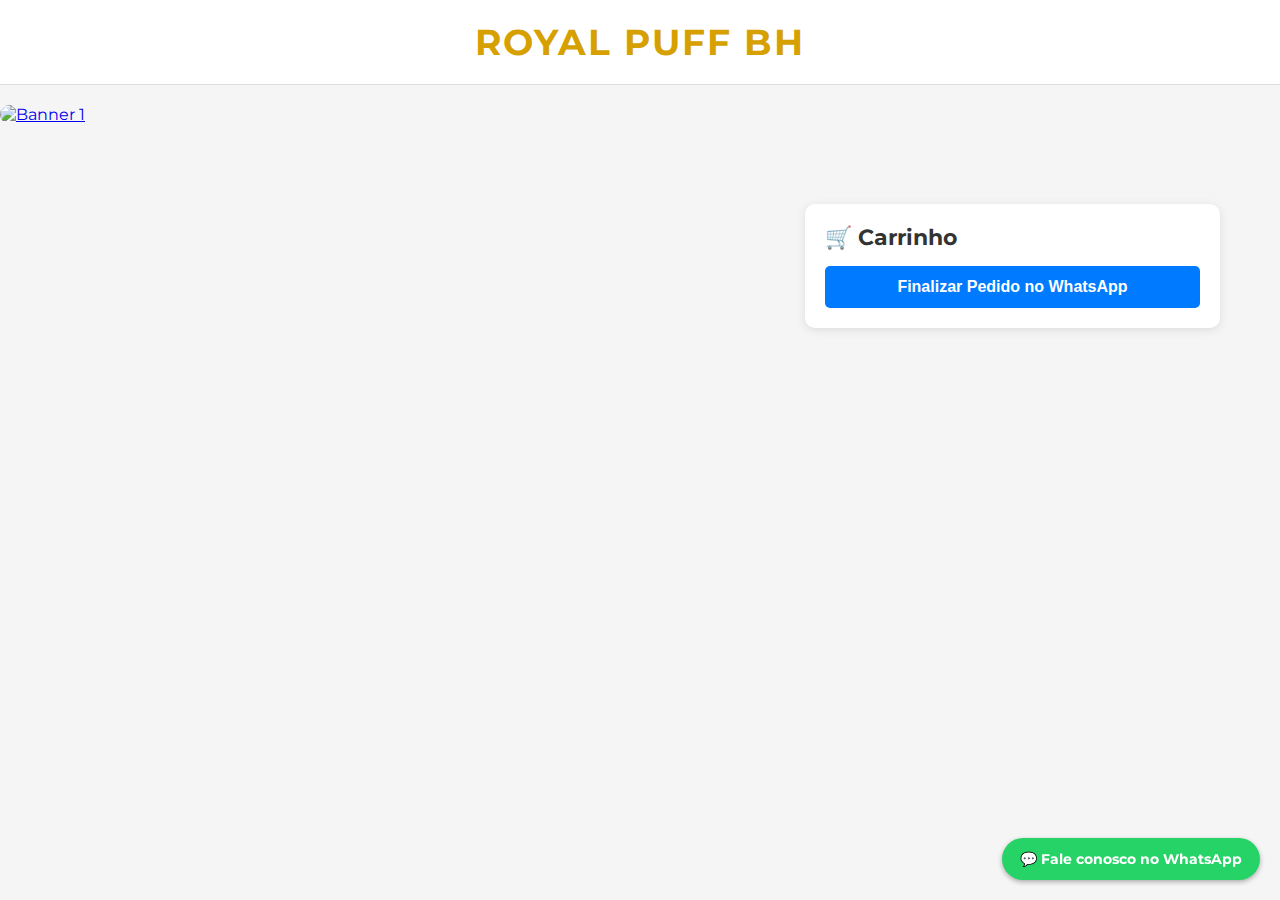
==== index.html @ 5696622b "Update index.html" ====
<!DOCTYPE html>
<html lang="pt-BR">
<head>
  <meta charset="UTF-8" />
  <meta name="viewport" content="width=device-width, initial-scale=1.0" />
  <title>Minha Loja Express</title>
  <link href="https://fonts.googleapis.com/css2?family=Montserrat:wght@400;600;700&display=swap" rel="stylesheet">
  <style>
    * { box-sizing: border-box; margin: 0; padding: 0; }
    body {
      font-family: 'Montserrat', sans-serif;
      background: #f5f5f5;
      width: 100%;
      overflow-x: hidden;
    }
    header {
      background: #fff;
      padding: 20px;
      border-bottom: 1px solid #ddd;
      text-align: center;
    }
    header h1 {
      font-size: 36px;
      font-weight: 700;
      color: #d6a100;
      text-transform: uppercase;
      letter-spacing: 2px;
    }
    .main-content {
      padding: 20px;
      max-width: 1200px;
      margin: auto;
    }
    .produtos {
      display: flex;
      flex-wrap: wrap;
      gap: 20px;
      justify-content: center;
    }
    .produto {
      background: #fff;
      border-radius: 8px;
      padding: 15px;
      width: 240px;
      box-shadow: 0 2px 5px rgba(0,0,0,0.1);
      text-align: center;
    }
    .produto img {
      width: 100%;
      border-radius: 5px;
    }
    .produto h3 {
      margin: 10px 0 5px;
      font-weight: 600;
    }
    .preco-antigo {
      text-decoration: line-through;
      color: #888;
      font-size: 14px;
    }
    .preco-novo {
      font-size: 18px;
      font-weight: bold;
      color: #d60000;
      margin: 5px 0;
    }
    select {
      width: 100%;
      padding: 8px;
      margin: 10px 0;
      border-radius: 5px;
      border: 1px solid #ccc;
    }
    button.adicionar {
      background: #25D366;
      color: white;
      padding: 10px;
      width: 100%;
      border: none;
      border-radius: 5px;
      font-weight: bold;
      cursor: pointer;
    }
    .feedback {
      background: #25D366;
      color: white;
      padding: 10px;
      text-align: center;
      border-radius: 5px;
      font-weight: 600;
      margin: 10px auto;
      display: none;
      max-width: 400px;
    }
    .carrinho-container {
      max-width: 600px;
      margin: 40px auto;
      background: white;
      border-radius: 10px;
      box-shadow: 0 2px 10px rgba(0,0,0,0.1);
      padding: 20px;
      position: sticky;
      top: 20px;
    }
    .carrinho-container h2 {
      margin-bottom: 15px;
      font-size: 22px;
      color: #333;
    }
    .carrinho-itens p {
      margin-bottom: 10px;
    }
    .btn-remover {
      background: #ff4d4d;
      border: none;
      color: white;
      padding: 4px 8px;
      border-radius: 4px;
      font-size: 12px;
      margin-left: 10px;
      cursor: pointer;
    }
    .btn-finalizar {
      background: #007bff;
      color: white;
      padding: 12px;
      width: 100%;
      border: none;
      border-radius: 5px;
      font-weight: bold;
      font-size: 16px;
      cursor: pointer;
    }
    .zap-flutuante {
      position: fixed;
      bottom: 20px;
      right: 20px;
      background: #25D366;
      color: white;
      padding: 12px 18px;
      border-radius: 30px;
      text-decoration: none;
      font-weight: bold;
      font-size: 14px;
      box-shadow: 0 2px 5px rgba(0,0,0,0.3);
      z-index: 999;
    }
    .banner-container {
      max-width: 100%;
      margin: 20px auto;
      position: relative;
    }
    .banner-container a {
      display: block;
    }
    .banner-container img {
      width: 100%;
      height: auto;
      border-radius: 10px;
      display: none;
    }
    .banner-container img.active {
      display: block;
    }
  </style>
</head>
<body>
  <header>
    <h1>ROYAL PUFF BH</h1>
  </header>

  <div class="banner-container">
    <a id="bannerLink" href="produtos/ignite-v250.html">
      <img id="banner1" class="active" src="banner1.jpg" alt="Banner 1">
      <img id="banner2" src="banner2.jpg" alt="Banner 2">
    </a>
  </div>

  <div class="main-content" style="display: flex; flex-wrap: wrap; gap: 40px; align-items: flex-start;">
    <div class="feedback" id="feedback-msg">Produto adicionado ao carrinho!</div>
    <section class="produtos" id="lista-produtos" style="flex: 1 1 60%;"></section>
    <div class="carrinho-container" style="flex: 1 1 35%;">
      <h2>🛒 Carrinho</h2>
      <div class="carrinho-itens" id="carrinho-itens"></div>
      <button class="btn-finalizar" onclick="finalizarPedido()">Finalizar Pedido no WhatsApp</button>
    </div>
  </div>

  <a class="zap-flutuante" href="https://wa.me/5531999456030?text=Quero%20fazer%20um%20pedido" target="_blank">
    💬 Fale conosco no WhatsApp
  </a>

  <script>
    const banner1 = document.getElementById('banner1');
    const banner2 = document.getElementById('banner2');
    const bannerLink = document.getElementById('bannerLink');
    let current = 1;
    setInterval(() => {
      if (current === 1) {
        banner1.classList.remove('active');
        banner2.classList.add('active');
        bannerLink.href = "produtos/lost-mary-mixer-30k.html";
        current = 2;
      } else {
        banner2.classList.remove('active');
        banner1.classList.add('active');
        bannerLink.href = "produtos/ignite-v250.html";
        current = 1;
      }
    }, 4000);

    const produtos = [
      { nome: 'IGNITE V50', imagem: 'ignite-v50.jpg', preco: 100.00, sabores: ['Blue Ice', 'Tropical Punch', 'Cotton Candy'] },
      { nome: 'IGNITE V120', imagem: 'ignite-v120.jpg', preco: 134.40, sabores: ['Mint', 'Strawberry Banana', 'Pineapple Ice'] },
      { nome: 'IGNITE V150', imagem: 'ignite-v150.jpg', preco: 144.00, sabores: ['Blueberry Ice', 'Mango Peach', 'Cool Mint'] },
      { nome: 'IGNITE V250', imagem: 'ignite-v250.jpg', preco: 178.64, sabores: ['Strawberry Banana', 'Menthol', 'Strawberry Ice'] },
      { nome: 'SEX ADDICT - by Dan Bilzerian', imagem: 'sex-addict-s280.jpg', preco: 204.00, sabores: ['Grape Kiwi Ice', 'Strawberry Kiwi Ice', 'Watermelon Ice'] },
      { nome: 'Vape Soul ULTRA', imagem: 'vape-soul-ultra.jpg', preco: 112.00, sabores: ['Tropical Ice', 'Energy Drink', 'Blue Mint'] },
      { nome: 'Elfbar 30K', imagem: 'elfbar-30k.jpg', preco: 153.30, sabores: ['Peach Ice', 'Grape Mint', 'Lemon Passionfruit'] },
      { nome: 'Elfbar Nic King', imagem: 'elfbar-nic-king.jpg', preco: 168.00, sabores: ['Green Apple', 'Strawberry Banana Ice', 'Mint Cream'] },
      { nome: 'Lost Mary Mixer', imagem: 'lost-mary-mixer-30k.jpg', preco: 189.93, sabores: ['Mix Mint', 'Blue Razz Ice', 'Mango Strawberry Ice'] },
      { nome: 'UWELL', imagem: 'uwell.jpg', preco: 189.80, sabores: ['Watermelon Ice', 'Banana Grape', 'Cherry Lemon'] }
    ];

    const carrinho = [];
    const lista = document.getElementById('lista-produtos');
    const carrinhoItens = document.getElementById('carrinho-itens');
    const feedbackMsg = document.getElementById('feedback-msg');

    produtos.forEach((produto, index) => {
      const precoOriginal = (produto.preco * 1.15).toFixed(2);
      const div = document.createElement('div');
      div.className = 'produto';
      div.innerHTML = `
        <img src="${produto.imagem}" alt="${produto.nome}">
        <h3>${produto.nome}</h3>
        <p class="preco-antigo">De R$ ${precoOriginal}</p>
        <p class="preco-novo">Por R$ ${produto.preco.toFixed(2)}</p>
        <select id="sabor-${index}">
          ${produto.sabores.map(sabor => `<option value="${sabor}">${sabor}</option>`).join('')}
        </select>
        <button class="adicionar" onclick="adicionarCarrinho(${index})">Adicionar ao carrinho</button>
      `;
      lista.appendChild(div);
    });

    function adicionarCarrinho(index) {
      const saborSelecionado = document.getElementById(`sabor-${index}`).value;
      const produto = produtos[index];
      carrinho.push({ nome: produto.nome, sabor: saborSelecionado, preco: produto.preco });
      atualizarCarrinho();
      mostrarFeedback();
    }

    function removerItem(posicao) {
      carrinho.splice(posicao, 1);
      atualizarCarrinho();
    }

    function atualizarCarrinho() {
  const total = carrinho.reduce((acc, item) => acc + item.preco, 0);
  carrinhoItens.innerHTML = carrinho.map((item, i) => `
    <p>✅ ${item.nome} - ${item.sabor} - R$ ${item.preco.toFixed(2)} <button class="btn-remover" onclick="removerItem(${i})">remover</button></p>
  `).join('');
  carrinhoItens.innerHTML += `<hr><p><strong>Total: R$ ${total.toFixed(2)}</strong></p>`;
} - ${item.sabor} - R$ ${item.preco.toFixed(2)} <button class="btn-remover" onclick="removerItem(${i})">remover</button></p>
      `).join('');
    }

    function mostrarFeedback() {
      feedbackMsg.style.display = 'block';
      setTimeout(() => {
        feedbackMsg.style.display = 'none';
      }, 1800);
    }

    function finalizarPedido() {
      if (carrinho.length === 0) {
        alert('Seu carrinho está vazio!');
        return;
      }
      let mensagem = 'Olá! Quero fazer um pedido:%0A';
      carrinho.forEach(item => {
        mensagem += `- ${item.nome} (${item.sabor}) - R$ ${item.preco.toFixed(2)}%0A`;
      });
      const total = carrinho.reduce((acc, item) => acc + item.preco, 0);
      mensagem += `%0ATotal: R$ ${total.toFixed(2)}`;
      const url = `https://wa.me/5531999456030?text=${mensagem}`;
      window.open(url, '_blank');
    }
  </script>
</body>
</html>
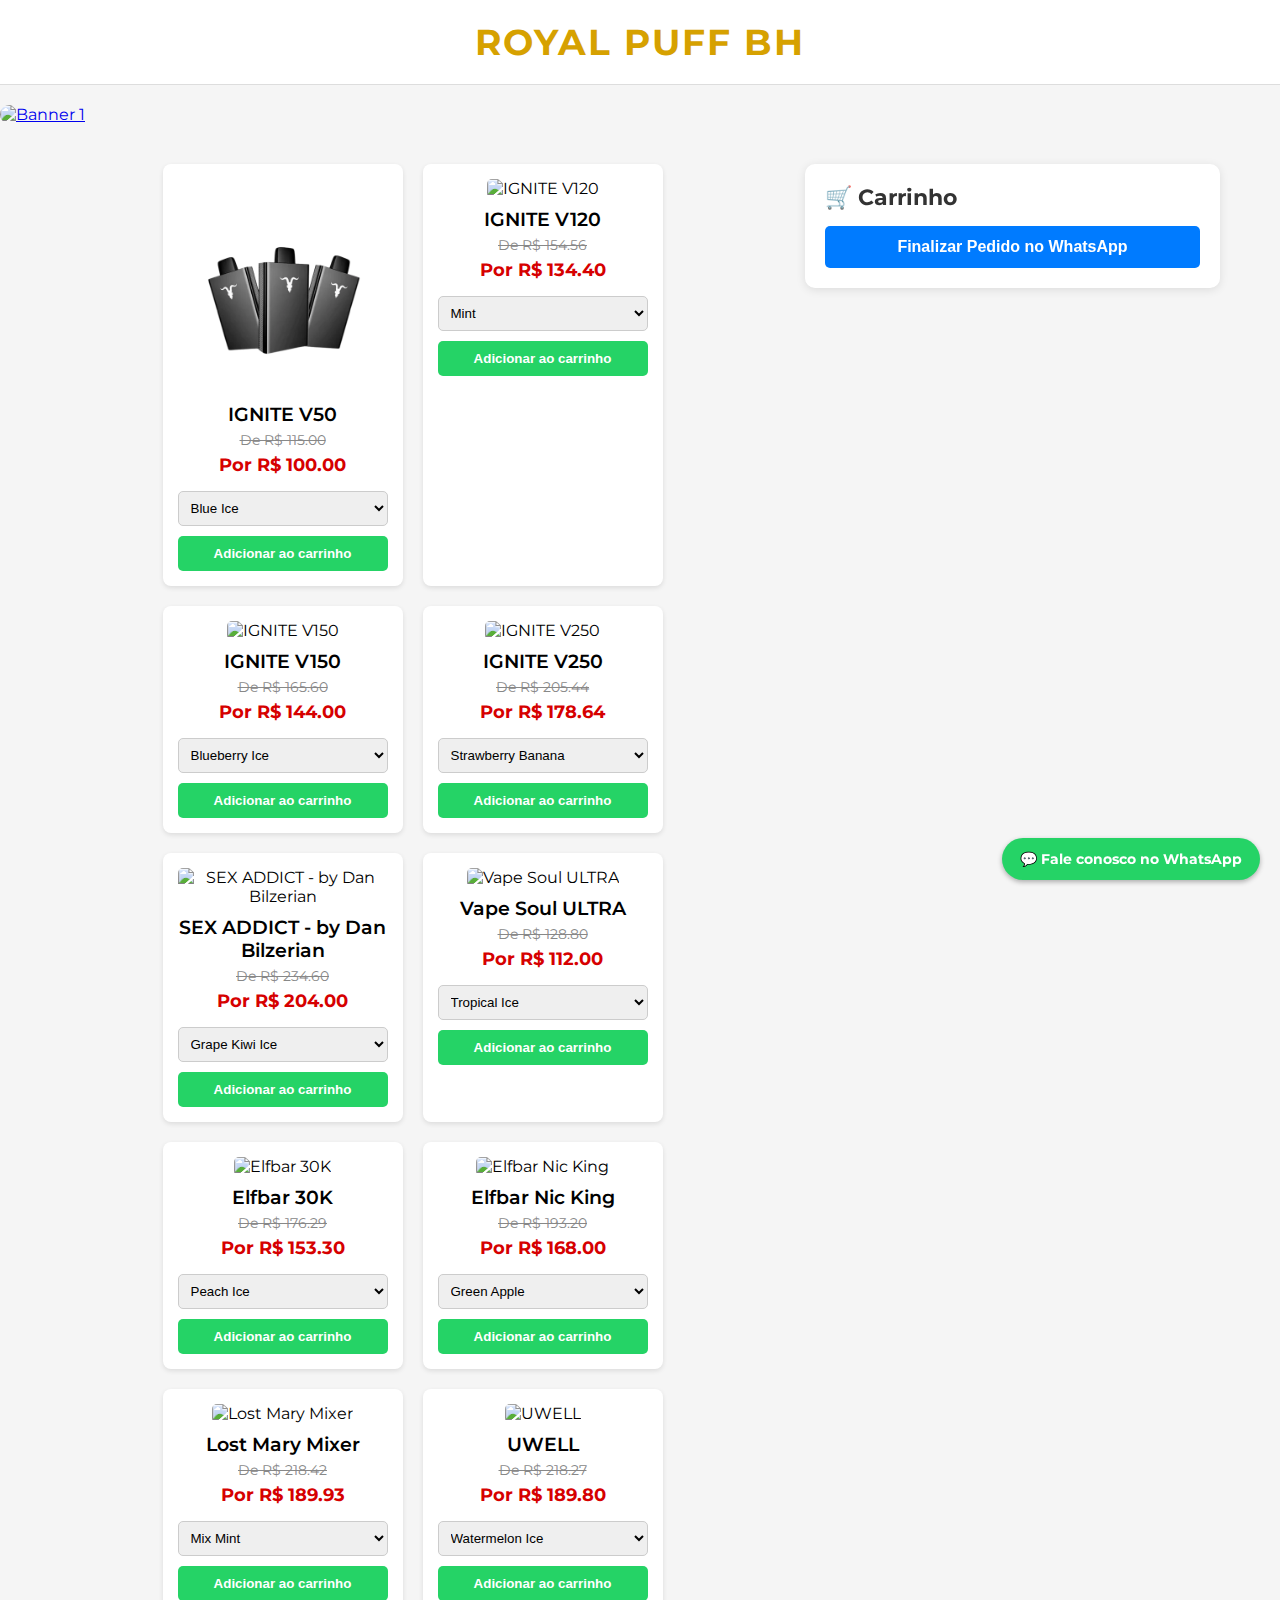
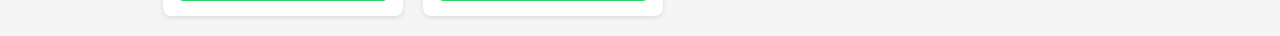
==== commit 9e7708cd: "Update index.html" ====
--- a/index.html
+++ b/index.html
@@ -30,8 +30,13 @@
       padding: 20px;
       max-width: 1200px;
       margin: auto;
+      display: flex;
+      flex-wrap: wrap;
+      gap: 40px;
+      align-items: flex-start;
     }
     .produtos {
+      flex: 1 1 60%;
       display: flex;
       flex-wrap: wrap;
       gap: 20px;
@@ -91,16 +96,17 @@
       margin: 10px auto;
       display: none;
       max-width: 400px;
+      width: 100%;
     }
     .carrinho-container {
-      max-width: 600px;
-      margin: 40px auto;
+      flex: 1 1 35%;
       background: white;
       border-radius: 10px;
       box-shadow: 0 2px 10px rgba(0,0,0,0.1);
       padding: 20px;
+      height: fit-content;
       position: sticky;
-      top: 20px;
+      top: 100px;
     }
     .carrinho-container h2 {
       margin-bottom: 15px;
@@ -176,10 +182,10 @@
     </a>
   </div>
 
-  <div class="main-content" style="display: flex; flex-wrap: wrap; gap: 40px; align-items: flex-start;">
+  <div class="main-content">
     <div class="feedback" id="feedback-msg">Produto adicionado ao carrinho!</div>
-    <section class="produtos" id="lista-produtos" style="flex: 1 1 60%;"></section>
-    <div class="carrinho-container" style="flex: 1 1 35%;">
+    <section class="produtos" id="lista-produtos"></section>
+    <div class="carrinho-container">
       <h2>🛒 Carrinho</h2>
       <div class="carrinho-itens" id="carrinho-itens"></div>
       <button class="btn-finalizar" onclick="finalizarPedido()">Finalizar Pedido no WhatsApp</button>
@@ -258,13 +264,11 @@
     }
 
     function atualizarCarrinho() {
-  const total = carrinho.reduce((acc, item) => acc + item.preco, 0);
-  carrinhoItens.innerHTML = carrinho.map((item, i) => `
-    <p>✅ ${item.nome} - ${item.sabor} - R$ ${item.preco.toFixed(2)} <button class="btn-remover" onclick="removerItem(${i})">remover</button></p>
-  `).join('');
-  carrinhoItens.innerHTML += `<hr><p><strong>Total: R$ ${total.toFixed(2)}</strong></p>`;
-} - ${item.sabor} - R$ ${item.preco.toFixed(2)} <button class="btn-remover" onclick="removerItem(${i})">remover</button></p>
+      const total = carrinho.reduce((acc, item) => acc + item.preco, 0);
+      carrinhoItens.innerHTML = carrinho.map((item, i) => `
+        <p>✅ ${item.nome} - ${item.sabor} - R$ ${item.preco.toFixed(2)} <button class="btn-remover" onclick="removerItem(${i})">remover</button></p>
       `).join('');
+      carrinhoItens.innerHTML += `<hr><p><strong>Total: R$ ${total.toFixed(2)}</strong></p>`;
     }
 
     function mostrarFeedback() {
@@ -292,4 +296,3 @@
 </body>
 </html>
 
-
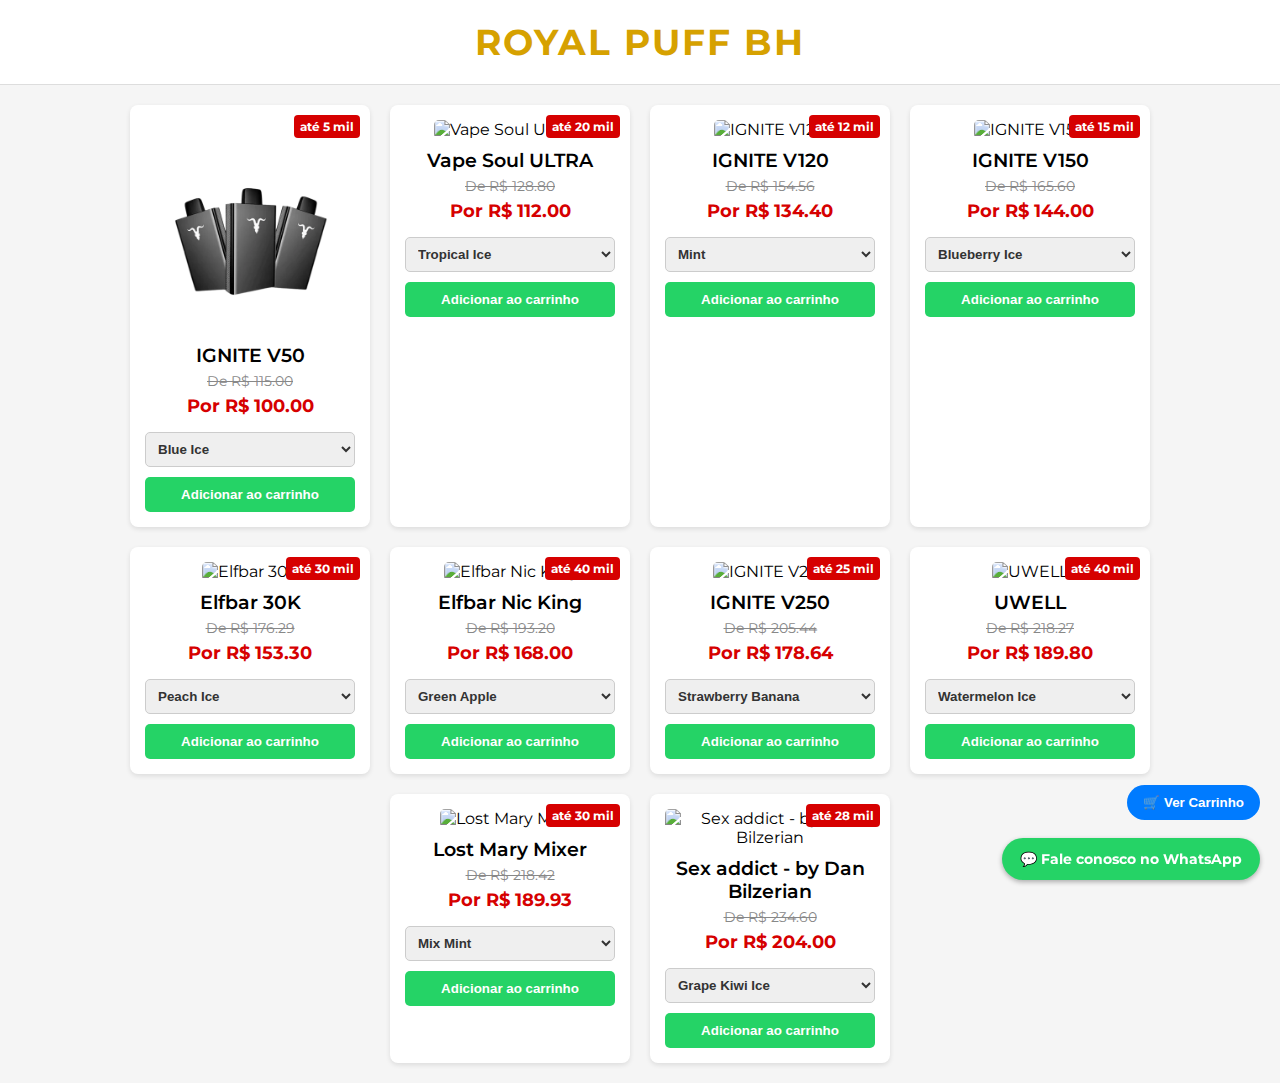
==== commit 0e5f211f: "Update index.html" ====
--- a/index.html
+++ b/index.html
@@ -36,7 +36,7 @@
       align-items: flex-start;
     }
     .produtos {
-      flex: 1 1 60%;
+      flex: 1 1 100%;
       display: flex;
       flex-wrap: wrap;
       gap: 20px;
@@ -49,6 +49,18 @@
       width: 240px;
       box-shadow: 0 2px 5px rgba(0,0,0,0.1);
       text-align: center;
+      position: relative;
+    }
+    .tag-puffs {
+      position: absolute;
+      top: 10px;
+      right: 10px;
+      background: #d60000;
+      color: white;
+      font-size: 12px;
+      font-weight: bold;
+      padding: 4px 6px;
+      border-radius: 4px;
     }
     .produto img {
       width: 100%;
@@ -75,6 +87,8 @@
       margin: 10px 0;
       border-radius: 5px;
       border: 1px solid #ccc;
+      font-weight: 600;
+      color: #333;
     }
     button.adicionar {
       background: #25D366;
@@ -98,15 +112,32 @@
       max-width: 400px;
       width: 100%;
     }
+    .carrinho-toggle {
+      position: fixed;
+      bottom: 80px;
+      right: 20px;
+      background: #007bff;
+      color: white;
+      padding: 10px 16px;
+      border-radius: 25px;
+      font-weight: bold;
+      border: none;
+      z-index: 1000;
+      cursor: pointer;
+    }
     .carrinho-container {
-      flex: 1 1 35%;
+      display: none;
       background: white;
       border-radius: 10px;
       box-shadow: 0 2px 10px rgba(0,0,0,0.1);
       padding: 20px;
-      height: fit-content;
-      position: sticky;
-      top: 100px;
+      position: fixed;
+      bottom: 140px;
+      right: 20px;
+      width: 320px;
+      max-height: 60vh;
+      overflow-y: auto;
+      z-index: 999;
     }
     .carrinho-container h2 {
       margin-bottom: 15px;
@@ -150,23 +181,6 @@
       font-size: 14px;
       box-shadow: 0 2px 5px rgba(0,0,0,0.3);
       z-index: 999;
-    }
-    .banner-container {
-      max-width: 100%;
-      margin: 20px auto;
-      position: relative;
-    }
-    .banner-container a {
-      display: block;
-    }
-    .banner-container img {
-      width: 100%;
-      height: auto;
-      border-radius: 10px;
-      display: none;
-    }
-    .banner-container img.active {
-      display: block;
     }
   </style>
 </head>
@@ -174,70 +188,50 @@
   <header>
     <h1>ROYAL PUFF BH</h1>
   </header>
-
-  <div class="banner-container">
-    <a id="bannerLink" href="produtos/ignite-v250.html">
-      <img id="banner1" class="active" src="banner1.jpg" alt="Banner 1">
-      <img id="banner2" src="banner2.jpg" alt="Banner 2">
-    </a>
-  </div>
-
   <div class="main-content">
     <div class="feedback" id="feedback-msg">Produto adicionado ao carrinho!</div>
     <section class="produtos" id="lista-produtos"></section>
-    <div class="carrinho-container">
-      <h2>🛒 Carrinho</h2>
-      <div class="carrinho-itens" id="carrinho-itens"></div>
-      <button class="btn-finalizar" onclick="finalizarPedido()">Finalizar Pedido no WhatsApp</button>
-    </div>
   </div>
 
-  <a class="zap-flutuante" href="https://wa.me/5531999456030?text=Quero%20fazer%20um%20pedido" target="_blank">
-    💬 Fale conosco no WhatsApp
-  </a>
+  <button class="carrinho-toggle" onclick="toggleCarrinho()">🛒 Ver Carrinho</button>
+  <div class="carrinho-container" id="carrinho-box">
+    <h2>🛒 Carrinho</h2>
+    <div class="carrinho-itens" id="carrinho-itens"></div>
+    <button class="btn-finalizar" onclick="finalizarPedido()">Finalizar Pedido no WhatsApp</button>
+  </div>
+
+  <a class="zap-flutuante" href="https://wa.me/5531999456030?text=Quero%20fazer%20um%20pedido" target="_blank">💬 Fale conosco no WhatsApp</a>
 
   <script>
-    const banner1 = document.getElementById('banner1');
-    const banner2 = document.getElementById('banner2');
-    const bannerLink = document.getElementById('bannerLink');
-    let current = 1;
-    setInterval(() => {
-      if (current === 1) {
-        banner1.classList.remove('active');
-        banner2.classList.add('active');
-        bannerLink.href = "produtos/lost-mary-mixer-30k.html";
-        current = 2;
-      } else {
-        banner2.classList.remove('active');
-        banner1.classList.add('active');
-        bannerLink.href = "produtos/ignite-v250.html";
-        current = 1;
-      }
-    }, 4000);
-
     const produtos = [
-      { nome: 'IGNITE V50', imagem: 'ignite-v50.jpg', preco: 100.00, sabores: ['Blue Ice', 'Tropical Punch', 'Cotton Candy'] },
-      { nome: 'IGNITE V120', imagem: 'ignite-v120.jpg', preco: 134.40, sabores: ['Mint', 'Strawberry Banana', 'Pineapple Ice'] },
-      { nome: 'IGNITE V150', imagem: 'ignite-v150.jpg', preco: 144.00, sabores: ['Blueberry Ice', 'Mango Peach', 'Cool Mint'] },
-      { nome: 'IGNITE V250', imagem: 'ignite-v250.jpg', preco: 178.64, sabores: ['Strawberry Banana', 'Menthol', 'Strawberry Ice'] },
-      { nome: 'SEX ADDICT - by Dan Bilzerian', imagem: 'sex-addict-s280.jpg', preco: 204.00, sabores: ['Grape Kiwi Ice', 'Strawberry Kiwi Ice', 'Watermelon Ice'] },
-      { nome: 'Vape Soul ULTRA', imagem: 'vape-soul-ultra.jpg', preco: 112.00, sabores: ['Tropical Ice', 'Energy Drink', 'Blue Mint'] },
-      { nome: 'Elfbar 30K', imagem: 'elfbar-30k.jpg', preco: 153.30, sabores: ['Peach Ice', 'Grape Mint', 'Lemon Passionfruit'] },
-      { nome: 'Elfbar Nic King', imagem: 'elfbar-nic-king.jpg', preco: 168.00, sabores: ['Green Apple', 'Strawberry Banana Ice', 'Mint Cream'] },
-      { nome: 'Lost Mary Mixer', imagem: 'lost-mary-mixer-30k.jpg', preco: 189.93, sabores: ['Mix Mint', 'Blue Razz Ice', 'Mango Strawberry Ice'] },
-      { nome: 'UWELL', imagem: 'uwell.jpg', preco: 189.80, sabores: ['Watermelon Ice', 'Banana Grape', 'Cherry Lemon'] }
+      { nome: 'IGNITE V50', imagem: 'ignite-v50.jpg', preco: 100.00, sabores: ['Blue Ice', 'Tropical Punch', 'Cotton Candy'], puffs: '5 mil' },
+      { nome: 'Vape Soul ULTRA', imagem: 'vape-soul-ultra.jpg', preco: 112.00, sabores: ['Tropical Ice', 'Energy Drink'], puffs: '20 mil' },
+      { nome: 'IGNITE V120', imagem: 'ignite-v120.jpg', preco: 134.40, sabores: ['Mint', 'Strawberry Banana', 'Pineapple Ice'], puffs: '12 mil' },
+      { nome: 'IGNITE V150', imagem: 'ignite-v150.jpg', preco: 144.00, sabores: ['Blueberry Ice', 'Mango Peach'], puffs: '15 mil' },
+      { nome: 'Elfbar 30K', imagem: 'elfbar-30k.jpg', preco: 153.30, sabores: ['Peach Ice', 'Grape Mint'], puffs: '30 mil' },
+      { nome: 'Elfbar Nic King', imagem: 'elfbar-nic-king.jpg', preco: 168.00, sabores: ['Green Apple', 'Mint Cream'], puffs: '40 mil' },
+      { nome: 'IGNITE V250', imagem: 'ignite-v250.jpg', preco: 178.64, sabores: ['Strawberry Banana', 'Menthol'], puffs: '25 mil' },
+      { nome: 'UWELL', imagem: 'uwell.jpg', preco: 189.80, sabores: ['Watermelon Ice', 'Banana Grape'], puffs: '40 mil' },
+      { nome: 'Lost Mary Mixer', imagem: 'lost-mary-mixer-30k.jpg', preco: 189.93, sabores: ['Mix Mint', 'Mango Strawberry Ice'], puffs: '30 mil' },
+      { nome: 'Sex addict - by Dan Bilzerian', imagem: 'sex-addict-s280.jpg', preco: 204.00, sabores: ['Grape Kiwi Ice', 'Watermelon Ice'], puffs: '28 mil' }
     ];
 
     const carrinho = [];
     const lista = document.getElementById('lista-produtos');
     const carrinhoItens = document.getElementById('carrinho-itens');
     const feedbackMsg = document.getElementById('feedback-msg');
+    const carrinhoBox = document.getElementById('carrinho-box');
+
+    function toggleCarrinho() {
+      carrinhoBox.style.display = carrinhoBox.style.display === 'none' || carrinhoBox.style.display === '' ? 'block' : 'none';
+    }
 
     produtos.forEach((produto, index) => {
       const precoOriginal = (produto.preco * 1.15).toFixed(2);
       const div = document.createElement('div');
       div.className = 'produto';
       div.innerHTML = `
+        <span class="tag-puffs">até ${produto.puffs}</span>
         <img src="${produto.imagem}" alt="${produto.nome}">
         <h3>${produto.nome}</h3>
         <p class="preco-antigo">De R$ ${precoOriginal}</p>
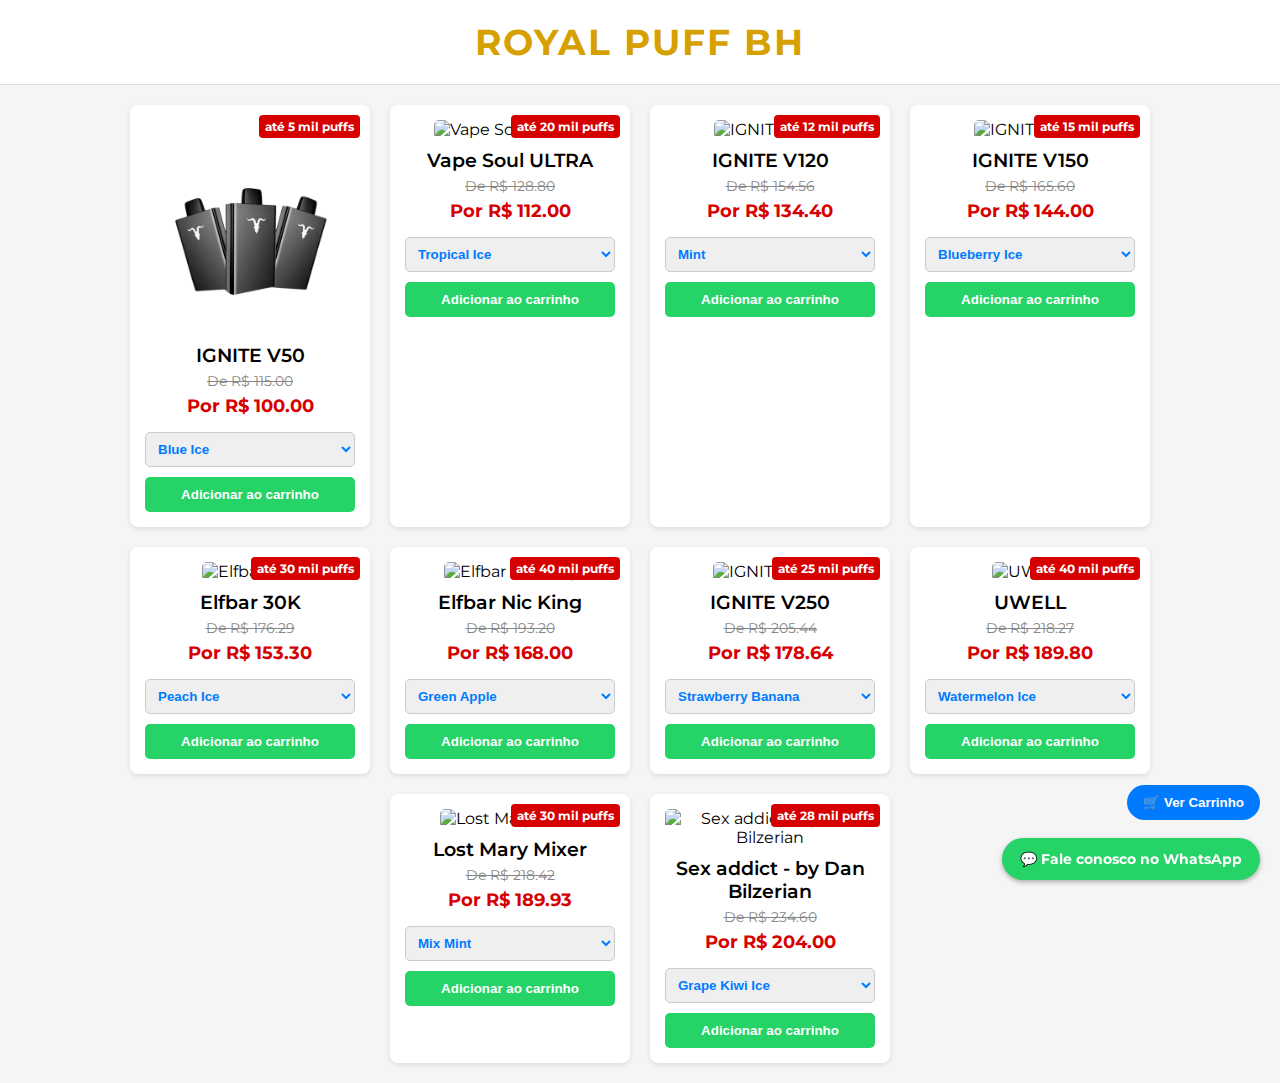
==== commit 5ecc7458: "Update index.html" ====
--- a/index.html
+++ b/index.html
@@ -88,7 +88,7 @@
       border-radius: 5px;
       border: 1px solid #ccc;
       font-weight: 600;
-      color: #333;
+      color: #007bff;
     }
     button.adicionar {
       background: #25D366;
@@ -182,6 +182,19 @@
       box-shadow: 0 2px 5px rgba(0,0,0,0.3);
       z-index: 999;
     }
+    .produto, .feedback, .carrinho-container, .carrinho-toggle, .btn-finalizar, .btn-remover, .zap-flutuante {
+      transition: all 0.3s ease;
+    }
+    .produto:hover {
+      transform: scale(1.02);
+      box-shadow: 0 4px 12px rgba(0, 0, 0, 0.15);
+    }
+    .btn-finalizar:hover, .btn-remover:hover, .adicionar:hover, .carrinho-toggle:hover {
+      opacity: 0.9;
+    }
+    .zap-flutuante:hover {
+      transform: scale(1.05);
+    }
   </style>
 </head>
 <body>
@@ -192,28 +205,25 @@
     <div class="feedback" id="feedback-msg">Produto adicionado ao carrinho!</div>
     <section class="produtos" id="lista-produtos"></section>
   </div>
-
   <button class="carrinho-toggle" onclick="toggleCarrinho()">🛒 Ver Carrinho</button>
   <div class="carrinho-container" id="carrinho-box">
     <h2>🛒 Carrinho</h2>
     <div class="carrinho-itens" id="carrinho-itens"></div>
     <button class="btn-finalizar" onclick="finalizarPedido()">Finalizar Pedido no WhatsApp</button>
   </div>
-
   <a class="zap-flutuante" href="https://wa.me/5531999456030?text=Quero%20fazer%20um%20pedido" target="_blank">💬 Fale conosco no WhatsApp</a>
-
   <script>
     const produtos = [
-      { nome: 'IGNITE V50', imagem: 'ignite-v50.jpg', preco: 100.00, sabores: ['Blue Ice', 'Tropical Punch', 'Cotton Candy'], puffs: '5 mil' },
-      { nome: 'Vape Soul ULTRA', imagem: 'vape-soul-ultra.jpg', preco: 112.00, sabores: ['Tropical Ice', 'Energy Drink'], puffs: '20 mil' },
-      { nome: 'IGNITE V120', imagem: 'ignite-v120.jpg', preco: 134.40, sabores: ['Mint', 'Strawberry Banana', 'Pineapple Ice'], puffs: '12 mil' },
-      { nome: 'IGNITE V150', imagem: 'ignite-v150.jpg', preco: 144.00, sabores: ['Blueberry Ice', 'Mango Peach'], puffs: '15 mil' },
-      { nome: 'Elfbar 30K', imagem: 'elfbar-30k.jpg', preco: 153.30, sabores: ['Peach Ice', 'Grape Mint'], puffs: '30 mil' },
-      { nome: 'Elfbar Nic King', imagem: 'elfbar-nic-king.jpg', preco: 168.00, sabores: ['Green Apple', 'Mint Cream'], puffs: '40 mil' },
-      { nome: 'IGNITE V250', imagem: 'ignite-v250.jpg', preco: 178.64, sabores: ['Strawberry Banana', 'Menthol'], puffs: '25 mil' },
-      { nome: 'UWELL', imagem: 'uwell.jpg', preco: 189.80, sabores: ['Watermelon Ice', 'Banana Grape'], puffs: '40 mil' },
-      { nome: 'Lost Mary Mixer', imagem: 'lost-mary-mixer-30k.jpg', preco: 189.93, sabores: ['Mix Mint', 'Mango Strawberry Ice'], puffs: '30 mil' },
-      { nome: 'Sex addict - by Dan Bilzerian', imagem: 'sex-addict-s280.jpg', preco: 204.00, sabores: ['Grape Kiwi Ice', 'Watermelon Ice'], puffs: '28 mil' }
+      { nome: 'IGNITE V50', imagem: 'ignite-v50.jpg', preco: 100.00, sabores: ['Blue Ice', 'Tropical Punch', 'Cotton Candy'], puffs: '5' },
+      { nome: 'Vape Soul ULTRA', imagem: 'vape-soul-ultra.jpg', preco: 112.00, sabores: ['Tropical Ice', 'Energy Drink'], puffs: '20' },
+      { nome: 'IGNITE V120', imagem: 'ignite-v120.jpg', preco: 134.40, sabores: ['Mint', 'Strawberry Banana', 'Pineapple Ice'], puffs: '12' },
+      { nome: 'IGNITE V150', imagem: 'ignite-v150.jpg', preco: 144.00, sabores: ['Blueberry Ice', 'Mango Peach'], puffs: '15' },
+      { nome: 'Elfbar 30K', imagem: 'elfbar-30k.jpg', preco: 153.30, sabores: ['Peach Ice', 'Grape Mint'], puffs: '30' },
+      { nome: 'Elfbar Nic King', imagem: 'elfbar-nic-king.jpg', preco: 168.00, sabores: ['Green Apple', 'Mint Cream'], puffs: '40' },
+      { nome: 'IGNITE V250', imagem: 'ignite-v250.jpg', preco: 178.64, sabores: ['Strawberry Banana', 'Menthol'], puffs: '25' },
+      { nome: 'UWELL', imagem: 'uwell.jpg', preco: 189.80, sabores: ['Watermelon Ice', 'Banana Grape'], puffs: '40' },
+      { nome: 'Lost Mary Mixer', imagem: 'lost-mary-mixer-30k.jpg', preco: 189.93, sabores: ['Mix Mint', 'Mango Strawberry Ice'], puffs: '30' },
+      { nome: 'Sex addict - by Dan Bilzerian', imagem: 'sex-addict-s280.jpg', preco: 204.00, sabores: ['Grape Kiwi Ice', 'Watermelon Ice'], puffs: '28' }
     ];
 
     const carrinho = [];
@@ -231,7 +241,7 @@
       const div = document.createElement('div');
       div.className = 'produto';
       div.innerHTML = `
-        <span class="tag-puffs">até ${produto.puffs}</span>
+        <span class="tag-puffs">até ${produto.puffs} mil puffs</span>
         <img src="${produto.imagem}" alt="${produto.nome}">
         <h3>${produto.nome}</h3>
         <p class="preco-antigo">De R$ ${precoOriginal}</p>
@@ -290,3 +300,4 @@
 </body>
 </html>
 
+
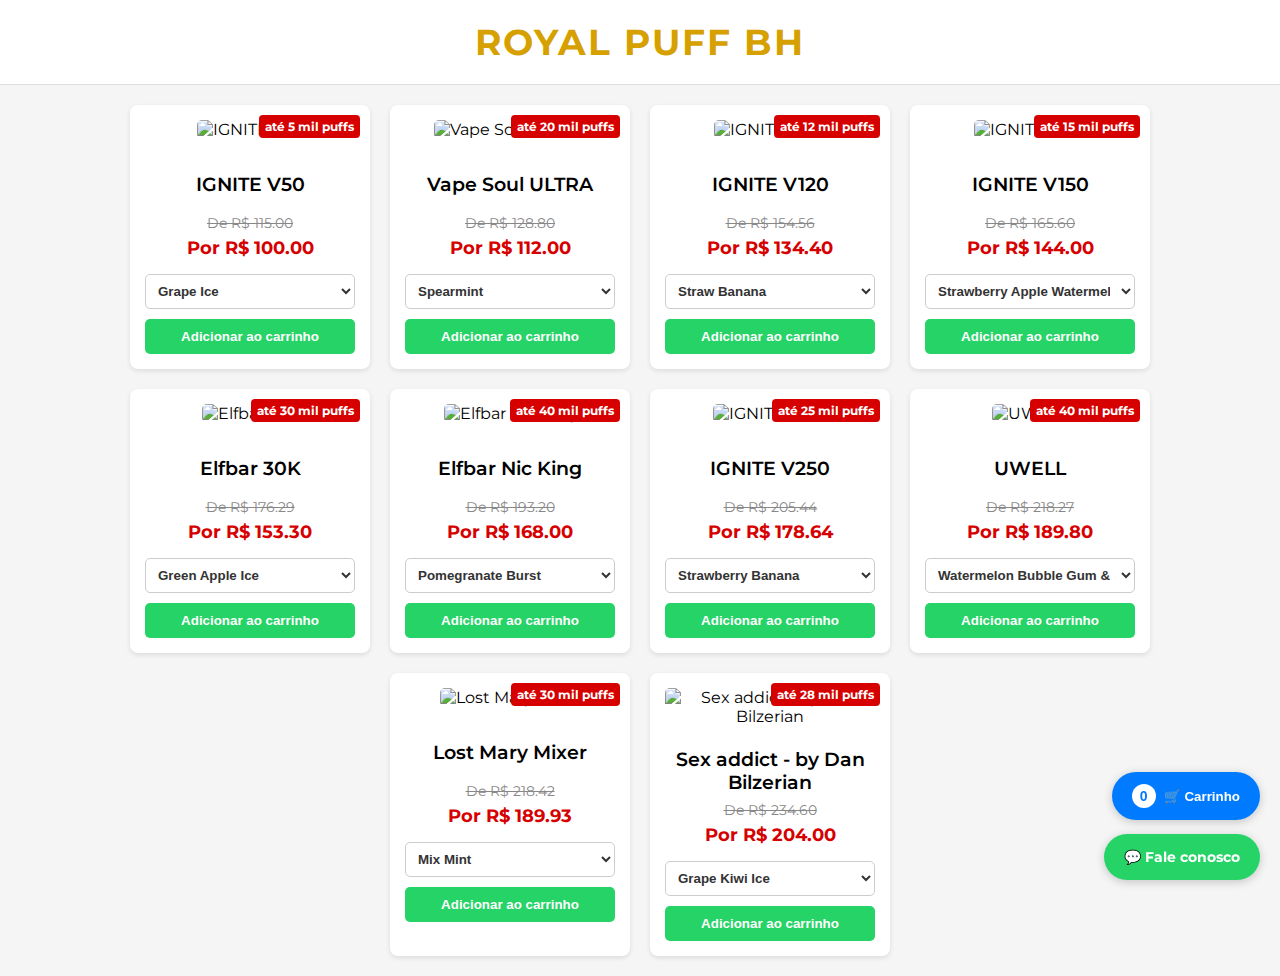
==== commit e4aec31b: "Update index.html" ====
--- a/index.html
+++ b/index.html
@@ -3,7 +3,7 @@
 <head>
   <meta charset="UTF-8" />
   <meta name="viewport" content="width=device-width, initial-scale=1.0" />
-  <title>Minha Loja Express</title>
+  <title>ROYAL PUFF BH</title>
   <link href="https://fonts.googleapis.com/css2?family=Montserrat:wght@400;600;700&display=swap" rel="stylesheet">
   <style>
     * { box-sizing: border-box; margin: 0; padding: 0; }
@@ -64,11 +64,18 @@
     }
     .produto img {
       width: 100%;
+      height: 180px;
+      object-fit: contain;
       border-radius: 5px;
+      margin-bottom: 10px;
     }
     .produto h3 {
       margin: 10px 0 5px;
       font-weight: 600;
+      min-height: 50px;
+      display: flex;
+      align-items: center;
+      justify-content: center;
     }
     .preco-antigo {
       text-decoration: line-through;
@@ -88,7 +95,8 @@
       border-radius: 5px;
       border: 1px solid #ccc;
       font-weight: 600;
-      color: #007bff;
+      color: #333;
+      background-color: #fff;
     }
     button.adicionar {
       background: #25D366;
@@ -99,18 +107,31 @@
       border-radius: 5px;
       font-weight: bold;
       cursor: pointer;
+      transition: all 0.3s ease;
+    }
+    button.adicionar:hover {
+      background: #1fbb58;
     }
     .feedback {
+      position: fixed;
+      top: 20px;
+      left: 50%;
+      transform: translateX(-50%);
       background: #25D366;
       color: white;
-      padding: 10px;
+      padding: 12px 24px;
       text-align: center;
       border-radius: 5px;
       font-weight: 600;
-      margin: 10px auto;
       display: none;
-      max-width: 400px;
-      width: 100%;
+      max-width: 80%;
+      z-index: 1000;
+      box-shadow: 0 2px 10px rgba(0,0,0,0.2);
+      animation: fadeInOut 2s ease-in-out;
+    }
+    @keyframes fadeInOut {
+      0%,100% { opacity: 0; top: 10px; }
+      10%,90% { opacity: 1; top: 20px; }
     }
     .carrinho-toggle {
       position: fixed;
@@ -118,18 +139,33 @@
       right: 20px;
       background: #007bff;
       color: white;
-      padding: 10px 16px;
-      border-radius: 25px;
+      padding: 12px 20px;
+      border-radius: 30px;
       font-weight: bold;
       border: none;
       z-index: 1000;
       cursor: pointer;
+      box-shadow: 0 2px 10px rgba(0,0,0,0.2);
+      display: flex;
+      align-items: center;
+      gap: 8px;
+    }
+    .carrinho-toggle span {
+      background: #fff;
+      color: #007bff;
+      border-radius: 50%;
+      width: 24px;
+      height: 24px;
+      display: flex;
+      align-items: center;
+      justify-content: center;
+      font-size: 14px;
     }
     .carrinho-container {
       display: none;
       background: white;
       border-radius: 10px;
-      box-shadow: 0 2px 10px rgba(0,0,0,0.1);
+      box-shadow: 0 2px 15px rgba(0,0,0,0.2);
       padding: 20px;
       position: fixed;
       bottom: 140px;
@@ -143,9 +179,14 @@
       margin-bottom: 15px;
       font-size: 22px;
       color: #333;
+      display: flex;
+      align-items: center;
+      gap: 10px;
     }
     .carrinho-itens p {
       margin-bottom: 10px;
+      padding-bottom: 10px;
+      border-bottom: 1px solid #eee;
     }
     .btn-remover {
       background: #ff4d4d;
@@ -156,6 +197,10 @@
       font-size: 12px;
       margin-left: 10px;
       cursor: pointer;
+      transition: all 0.2s ease;
+    }
+    .btn-remover:hover {
+      background: #e60000;
     }
     .btn-finalizar {
       background: #007bff;
@@ -167,6 +212,11 @@
       font-weight: bold;
       font-size: 16px;
       cursor: pointer;
+      margin-top: 15px;
+      transition: all 0.3s ease;
+    }
+    .btn-finalizar:hover {
+      background: #0069d9;
     }
     .zap-flutuante {
       position: fixed;
@@ -174,26 +224,50 @@
       right: 20px;
       background: #25D366;
       color: white;
-      padding: 12px 18px;
+      padding: 14px 20px;
       border-radius: 30px;
       text-decoration: none;
       font-weight: bold;
       font-size: 14px;
-      box-shadow: 0 2px 5px rgba(0,0,0,0.3);
+      box-shadow: 0 2px 10px rgba(0,0,0,0.2);
       z-index: 999;
-    }
-    .produto, .feedback, .carrinho-container, .carrinho-toggle, .btn-finalizar, .btn-remover, .zap-flutuante {
+      display: flex;
+      align-items: center;
+      gap: 8px;
       transition: all 0.3s ease;
     }
-    .produto:hover {
-      transform: scale(1.02);
-      box-shadow: 0 4px 12px rgba(0, 0, 0, 0.15);
-    }
-    .btn-finalizar:hover, .btn-remover:hover, .adicionar:hover, .carrinho-toggle:hover {
-      opacity: 0.9;
-    }
     .zap-flutuante:hover {
-      transform: scale(1.05);
+      transform: translateY(-3px);
+      box-shadow: 0 4px 12px rgba(0,0,0,0.3);
+    }
+    .empty-cart {
+      text-align: center;
+      color: #888;
+      padding: 20px 0;
+    }
+    .total-carrinho {
+      font-weight: bold;
+      margin-top: 10px;
+      padding-top: 10px;
+      border-top: 2px solid #eee;
+    }
+
+    @media (max-width: 768px) {
+      .produto {
+        width: calc(50% - 20px);
+      }
+      .carrinho-container {
+        width: 90%;
+        right: 5%;
+      }
+    }
+    @media (max-width: 480px) {
+      .produto {
+        width: 100%;
+      }
+      header h1 {
+        font-size: 28px;
+      }
     }
   </style>
 </head>
@@ -205,25 +279,131 @@
     <div class="feedback" id="feedback-msg">Produto adicionado ao carrinho!</div>
     <section class="produtos" id="lista-produtos"></section>
   </div>
-  <button class="carrinho-toggle" onclick="toggleCarrinho()">🛒 Ver Carrinho</button>
+  <button class="carrinho-toggle" onclick="toggleCarrinho()">
+    <span id="cart-count">0</span> 🛒 Carrinho
+  </button>
   <div class="carrinho-container" id="carrinho-box">
     <h2>🛒 Carrinho</h2>
-    <div class="carrinho-itens" id="carrinho-itens"></div>
+    <div class="carrinho-itens" id="carrinho-itens">
+      <p class="empty-cart">Seu carrinho está vazio</p>
+    </div>
     <button class="btn-finalizar" onclick="finalizarPedido()">Finalizar Pedido no WhatsApp</button>
   </div>
-  <a class="zap-flutuante" href="https://wa.me/5531999456030?text=Quero%20fazer%20um%20pedido" target="_blank">💬 Fale conosco no WhatsApp</a>
+  <a class="zap-flutuante" href="https://wa.me/5531999456030?text=Olá,%20gostaria%20de%20fazer%20um%20pedido!" target="_blank">
+    💬 Fale conosco
+  </a>
+
   <script>
     const produtos = [
-      { nome: 'IGNITE V50', imagem: 'ignite-v50.jpg', preco: 100.00, sabores: ['Blue Ice', 'Tropical Punch', 'Cotton Candy'], puffs: '5' },
-      { nome: 'Vape Soul ULTRA', imagem: 'vape-soul-ultra.jpg', preco: 112.00, sabores: ['Tropical Ice', 'Energy Drink'], puffs: '20' },
-      { nome: 'IGNITE V120', imagem: 'ignite-v120.jpg', preco: 134.40, sabores: ['Mint', 'Strawberry Banana', 'Pineapple Ice'], puffs: '12' },
-      { nome: 'IGNITE V150', imagem: 'ignite-v150.jpg', preco: 144.00, sabores: ['Blueberry Ice', 'Mango Peach'], puffs: '15' },
-      { nome: 'Elfbar 30K', imagem: 'elfbar-30k.jpg', preco: 153.30, sabores: ['Peach Ice', 'Grape Mint'], puffs: '30' },
-      { nome: 'Elfbar Nic King', imagem: 'elfbar-nic-king.jpg', preco: 168.00, sabores: ['Green Apple', 'Mint Cream'], puffs: '40' },
-      { nome: 'IGNITE V250', imagem: 'ignite-v250.jpg', preco: 178.64, sabores: ['Strawberry Banana', 'Menthol'], puffs: '25' },
-      { nome: 'UWELL', imagem: 'uwell.jpg', preco: 189.80, sabores: ['Watermelon Ice', 'Banana Grape'], puffs: '40' },
-      { nome: 'Lost Mary Mixer', imagem: 'lost-mary-mixer-30k.jpg', preco: 189.93, sabores: ['Mix Mint', 'Mango Strawberry Ice'], puffs: '30' },
-      { nome: 'Sex addict - by Dan Bilzerian', imagem: 'sex-addict-s280.jpg', preco: 204.00, sabores: ['Grape Kiwi Ice', 'Watermelon Ice'], puffs: '28' }
+      { 
+        nome: 'IGNITE V50', 
+        imagem: 'https://via.placeholder.com/240x240?text=IGNITE+V50', 
+        preco: 100.00, 
+        sabores: ['Grape Ice', 'Blue Dream', 'Banana Ice', 'Blue Raspberry Ice'], 
+        puffs: '5' 
+      },
+      { 
+        nome: 'Vape Soul ULTRA', 
+        imagem: 'https://via.placeholder.com/240x240?text=Vape+Soul+ULTRA', 
+        preco: 112.00, 
+        sabores: [
+          'Spearmint', 'Fresh Watermelon', 'Berry Grape', 'Grape Raspberry Lemon',
+          'Cola Lime', 'Pink Lemonade', 'Sour Blueberry Raspberry', 'Blue Razz',
+          'Pineapple Ice', 'Sour Apple', 'Mango Ice', 'Blueberry', 'Love 66',
+          'Passion Grapefruit', 'Strawberry Watermelon Bubblegum'
+        ], 
+        puffs: '20' 
+      },
+      { 
+        nome: 'IGNITE V120', 
+        imagem: 'https://via.placeholder.com/240x240?text=IGNITE+V120', 
+        preco: 134.40, 
+        sabores: [
+          'Straw Banana', 'Cactus', 'Blue Razz Lemon', 'Mixed Berries',
+          'Lemon Lime', 'Mango Cream', 'Watermelon Ice', 'Menthol',
+          'Blueberry Mint', 'Peach Ice', 'Pomegranate Lemon', 'Watermelon Peach'
+        ], 
+        puffs: '12' 
+      },
+      { 
+        nome: 'IGNITE V150', 
+        imagem: 'https://via.placeholder.com/240x240?text=IGNITE+V150', 
+        preco: 144.00, 
+        sabores: [
+          'Strawberry Apple Watermelon', 'Peppermint & Cream', 'Strawberry Ice',
+          'Watermelon Mix', 'Watermelon Dragon Fruit'
+        ], 
+        puffs: '15' 
+      },
+      { 
+        nome: 'Elfbar 30K', 
+        imagem: 'https://via.placeholder.com/240x240?text=Elfbar+30K', 
+        preco: 153.30, 
+        sabores: [
+          'Green Apple Ice', 'Spearmint', 'Sour Lush Gami', 'Cherry Strazz',
+          'Bubbaloo Tutti Frutti', 'Blueberry Sour Raspberry', 'Elf Love'
+        ], 
+        puffs: '30' 
+      },
+      { 
+        nome: 'Elfbar Nic King', 
+        imagem: 'https://via.placeholder.com/240x240?text=Elfbar+Nic+King', 
+        preco: 168.00, 
+        sabores: [
+          'Pomegranate Burst', 'Lemon Lime Ice Tea', 'Icy Blue Rose',
+          'Sour Strawberry Dragonfruit', 'Watermelon Ice', 'Watermelon Cherry',
+          'Grape Cranberry', 'Berry Ice', 'Pineapple Dragonfruit Grapefruit',
+          'Mixed Berries Tea', 'Pear Soda', 'Apple Candy', 'Apple Watermelon',
+          'Sour Cherry Candy', 'Chilly River', 'Blue Razz Ice', 'Key Lime',
+          'Berry Candy', 'Red Raspberry Strawberry'
+        ], 
+        puffs: '40' 
+      },
+      { 
+        nome: 'IGNITE V250', 
+        imagem: 'https://via.placeholder.com/240x240?text=IGNITE+V250', 
+        preco: 178.64, 
+        sabores: [
+          'Strawberry Banana', 'Pineapple Ice', 'Menthol', 'Green Apple',
+          'Watermelon Mix', 'Peach Mango', 'Strawberry Ice'
+        ], 
+        puffs: '25' 
+      },
+      { 
+        nome: 'UWELL', 
+        imagem: 'https://via.placeholder.com/240x240?text=UWELL', 
+        preco: 189.80, 
+        sabores: [
+          'Watermelon Bubble Gum & Rose Lychee Ice',
+          'Rose Lychee Ice & Strawberry Banana Ice',
+          'Triple Mango & Honeydew Ice Cream',
+          'Blackcurrant Grape & Sea Salt Lemon'
+        ], 
+        puffs: '40' 
+      },
+      { 
+        nome: 'Lost Mary Mixer', 
+        imagem: 'https://via.placeholder.com/240x240?text=Lost+Mary+Mixer', 
+        preco: 189.93, 
+        sabores: [
+          'Mix Mint', 'Blue Razz Ice', 'Raspberry Pineapple', 'Apple Grape',
+          'Miami Chill', 'Orange Strawberry', 'Cherry Lemon', 'Grapefruit Lemon Lime',
+          'Banana Cherry Ice', 'Watermelon Ice', 'Blueberry Watermelon',
+          'Mango Strawberry Ice', 'Aloe Grape Sour Apple', 'Red Raspberry Strawberry',
+          'Watermelon B-Pop'
+        ], 
+        puffs: '30' 
+      },
+      { 
+        nome: 'Sex addict - by Dan Bilzerian', 
+        imagem: 'https://via.placeholder.com/240x240?text=Sex+addict', 
+        preco: 204.00, 
+        sabores: [
+          'Grape Kiwi Ice', 'Strawberry Banana Ice', 'Menthol', 'Banana Ice',
+          'Pineapple Ice', 'Strawberry Kiwi Ice', 'Watermelon Ice'
+        ], 
+        puffs: '28' 
+      }
     ];
 
     const carrinho = [];
@@ -231,73 +411,110 @@
     const carrinhoItens = document.getElementById('carrinho-itens');
     const feedbackMsg = document.getElementById('feedback-msg');
     const carrinhoBox = document.getElementById('carrinho-box');
-
+    const cartCount = document.getElementById('cart-count');
+
+    // Carrega os produtos na página
+    function carregarProdutos() {
+      lista.innerHTML = '';
+      produtos.forEach((produto, index) => {
+        const precoOriginal = (produto.preco * 1.15).toFixed(2);
+        const div = document.createElement('div');
+        div.className = 'produto';
+        div.innerHTML = `
+          <span class="tag-puffs">até ${produto.puffs} mil puffs</span>
+          <img src="${produto.imagem}" alt="${produto.nome}">
+          <h3>${produto.nome}</h3>
+          <p class="preco-antigo">De R$ ${precoOriginal}</p>
+          <p class="preco-novo">Por R$ ${produto.preco.toFixed(2)}</p>
+          <select id="sabor-${index}">
+            ${produto.sabores.map(sabor => `<option value="${sabor}">${sabor}</option>`).join('')}
+          </select>
+          <button class="adicionar" onclick="adicionarCarrinho(${index})">Adicionar ao carrinho</button>
+        `;
+        lista.appendChild(div);
+      });
+    }
+
+    // Alterna a visibilidade do carrinho
     function toggleCarrinho() {
       carrinhoBox.style.display = carrinhoBox.style.display === 'none' || carrinhoBox.style.display === '' ? 'block' : 'none';
     }
 
-    produtos.forEach((produto, index) => {
-      const precoOriginal = (produto.preco * 1.15).toFixed(2);
-      const div = document.createElement('div');
-      div.className = 'produto';
-      div.innerHTML = `
-        <span class="tag-puffs">até ${produto.puffs} mil puffs</span>
-        <img src="${produto.imagem}" alt="${produto.nome}">
-        <h3>${produto.nome}</h3>
-        <p class="preco-antigo">De R$ ${precoOriginal}</p>
-        <p class="preco-novo">Por R$ ${produto.preco.toFixed(2)}</p>
-        <select id="sabor-${index}">
-          ${produto.sabores.map(sabor => `<option value="${sabor}">${sabor}</option>`).join('')}
-        </select>
-        <button class="adicionar" onclick="adicionarCarrinho(${index})">Adicionar ao carrinho</button>
-      `;
-      lista.appendChild(div);
-    });
-
+    // Adiciona um produto ao carrinho
     function adicionarCarrinho(index) {
       const saborSelecionado = document.getElementById(`sabor-${index}`).value;
       const produto = produtos[index];
-      carrinho.push({ nome: produto.nome, sabor: saborSelecionado, preco: produto.preco });
+      
+      carrinho.push({
+        nome: produto.nome,
+        sabor: saborSelecionado,
+        preco: produto.preco
+      });
+      
       atualizarCarrinho();
       mostrarFeedback();
     }
 
+    // Remove um item do carrinho
     function removerItem(posicao) {
       carrinho.splice(posicao, 1);
       atualizarCarrinho();
     }
 
+    // Atualiza a exibição do carrinho
     function atualizarCarrinho() {
+      if (carrinho.length === 0) {
+        carrinhoItens.innerHTML = '<p class="empty-cart">Seu carrinho está vazio</p>';
+        cartCount.textContent = '0';
+        return;
+      }
+      
       const total = carrinho.reduce((acc, item) => acc + item.preco, 0);
+      
       carrinhoItens.innerHTML = carrinho.map((item, i) => `
-        <p>✅ ${item.nome} - ${item.sabor} - R$ ${item.preco.toFixed(2)} <button class="btn-remover" onclick="removerItem(${i})">remover</button></p>
+        <p>✅ ${item.nome} - ${item.sabor} - R$ ${item.preco.toFixed(2)} 
+        <button class="btn-remover" onclick="removerItem(${i})">remover</button></p>
       `).join('');
-      carrinhoItens.innerHTML += `<hr><p><strong>Total: R$ ${total.toFixed(2)}</strong></p>`;
-    }
-
+      
+      carrinhoItens.innerHTML += `<p class="total-carrinho">Total: R$ ${total.toFixed(2)}</p>`;
+      cartCount.textContent = carrinho.length;
+    }
+
+    // Mostra mensagem de feedback quando adiciona ao carrinho
     function mostrarFeedback() {
       feedbackMsg.style.display = 'block';
       setTimeout(() => {
         feedbackMsg.style.display = 'none';
-      }, 1800);
-    }
-
+      }, 2000);
+    }
+
+    // Finaliza o pedido via WhatsApp
     function finalizarPedido() {
       if (carrinho.length === 0) {
-        alert('Seu carrinho está vazio!');
+        alert('Seu carrinho está vazio! Adicione produtos antes de finalizar.');
         return;
       }
-      let mensagem = 'Olá! Quero fazer um pedido:%0A';
+      
+      let mensagem = 'Olá, gostaria de fazer o seguinte pedido:%0A%0A';
+      mensagem += '*ITENS DO PEDIDO:*%0A';
+      
       carrinho.forEach(item => {
         mensagem += `- ${item.nome} (${item.sabor}) - R$ ${item.preco.toFixed(2)}%0A`;
       });
+      
       const total = carrinho.reduce((acc, item) => acc + item.preco, 0);
-      mensagem += `%0ATotal: R$ ${total.toFixed(2)}`;
+      mensagem += `%0A*TOTAL: R$ ${total.toFixed(2)}*%0A%0A`;
+      mensagem += 'Por favor, confirme meu pedido! Obrigado!';
+      
       const url = `https://wa.me/5531999456030?text=${mensagem}`;
       window.open(url, '_blank');
     }
+
+    // Inicializa a página
+    window.onload = function() {
+      carregarProdutos();
+      atualizarCarrinho();
+    };
   </script>
 </body>
 </html>
-
-
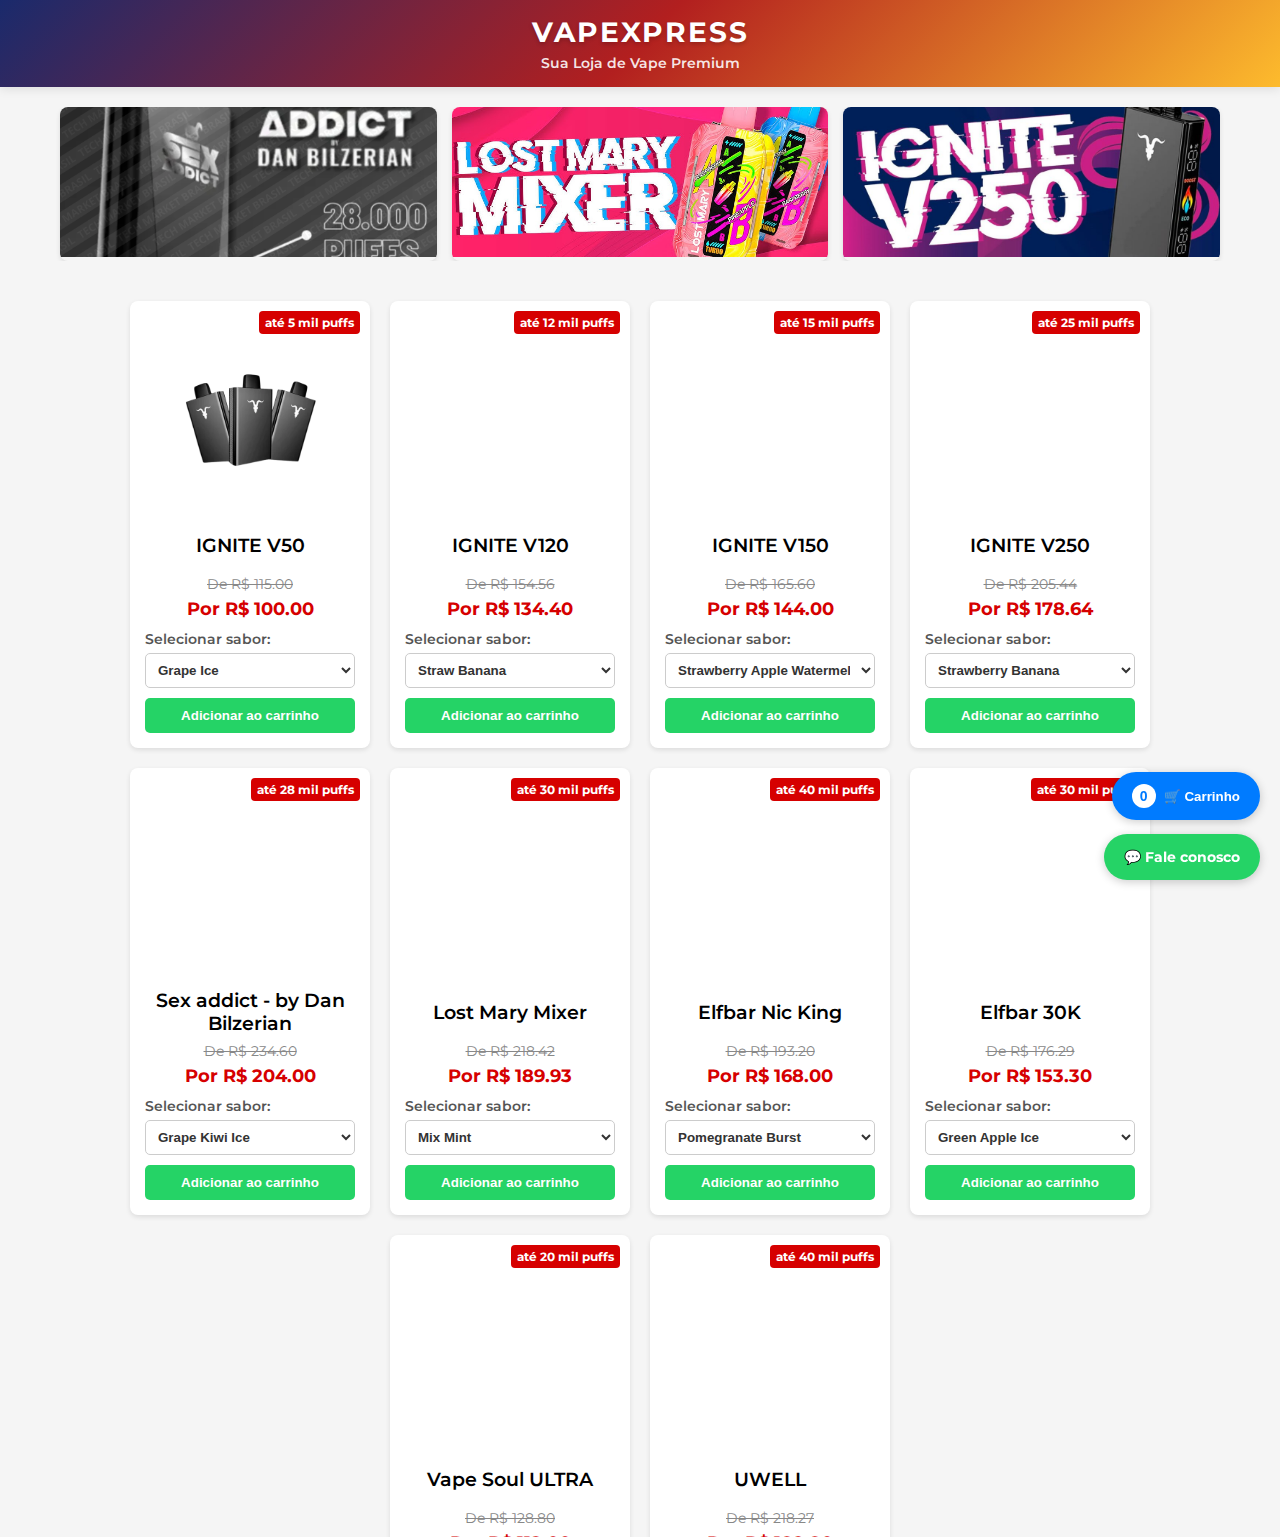
==== commit 8d0a466a: "Update index.html" ====
--- a/index.html
+++ b/index.html
@@ -3,7 +3,7 @@
 <head>
   <meta charset="UTF-8" />
   <meta name="viewport" content="width=device-width, initial-scale=1.0" />
-  <title>ROYAL PUFF BH</title>
+  <title>VAPEXPRESS - Sua Loja de Vape Premium</title>
   <link href="https://fonts.googleapis.com/css2?family=Montserrat:wght@400;600;700&display=swap" rel="stylesheet">
   <style>
     * { box-sizing: border-box; margin: 0; padding: 0; }
@@ -14,17 +14,63 @@
       overflow-x: hidden;
     }
     header {
-      background: #fff;
-      padding: 20px;
-      border-bottom: 1px solid #ddd;
+      background: linear-gradient(135deg, #1a2a6c, #b21f1f, #fdbb2d);
+      padding: 15px 20px;
       text-align: center;
-    }
-    header h1 {
-      font-size: 36px;
+      box-shadow: 0 2px 10px rgba(0,0,0,0.1);
+    }
+    .logo-container {
+      display: flex;
+      align-items: center;
+      justify-content: center;
+      gap: 15px;
+    }
+    .logo-img {
+      height: 50px;
+      width: auto;
+    }
+    .logo-text {
+      font-size: 28px;
       font-weight: 700;
-      color: #d6a100;
+      color: white;
       text-transform: uppercase;
       letter-spacing: 2px;
+      text-shadow: 0 2px 4px rgba(0,0,0,0.2);
+    }
+    .slogan {
+      color: rgba(255,255,255,0.9);
+      font-size: 14px;
+      margin-top: 5px;
+      font-weight: 600;
+    }
+    .banners {
+      max-width: 1200px;
+      margin: 20px auto;
+      display: flex;
+      gap: 15px;
+      padding: 0 20px;
+      overflow-x: auto;
+      scrollbar-width: none;
+    }
+    .banners::-webkit-scrollbar {
+      display: none;
+    }
+    .banner {
+      min-width: 300px;
+      flex: 1;
+      border-radius: 8px;
+      overflow: hidden;
+      box-shadow: 0 2px 5px rgba(0,0,0,0.1);
+      transition: transform 0.3s ease;
+    }
+    .banner:hover {
+      transform: translateY(-5px);
+    }
+    .banner img {
+      width: 100%;
+      height: 150px;
+      object-fit: cover;
+      cursor: pointer;
     }
     .main-content {
       padding: 20px;
@@ -50,6 +96,11 @@
       box-shadow: 0 2px 5px rgba(0,0,0,0.1);
       text-align: center;
       position: relative;
+      transition: all 0.3s ease;
+    }
+    .produto:hover {
+      transform: translateY(-5px);
+      box-shadow: 0 5px 15px rgba(0,0,0,0.1);
     }
     .tag-puffs {
       position: absolute;
@@ -88,10 +139,18 @@
       color: #d60000;
       margin: 5px 0;
     }
+    .sabor-label {
+      display: block;
+      margin: 10px 0 5px;
+      font-weight: 600;
+      color: #555;
+      text-align: left;
+      font-size: 14px;
+    }
     select {
       width: 100%;
       padding: 8px;
-      margin: 10px 0;
+      margin-bottom: 10px;
       border-radius: 5px;
       border: 1px solid #ccc;
       font-weight: 600;
@@ -149,6 +208,11 @@
       display: flex;
       align-items: center;
       gap: 8px;
+      transition: all 0.3s ease;
+    }
+    .carrinho-toggle:hover {
+      background: #0069d9;
+      transform: translateY(-3px);
     }
     .carrinho-toggle span {
       background: #fff;
@@ -183,6 +247,20 @@
       align-items: center;
       gap: 10px;
     }
+    .btn-ocultar {
+      background: #6c757d;
+      color: white;
+      border: none;
+      padding: 5px 10px;
+      border-radius: 4px;
+      font-size: 12px;
+      margin-left: auto;
+      cursor: pointer;
+      transition: all 0.2s ease;
+    }
+    .btn-ocultar:hover {
+      background: #5a6268;
+    }
     .carrinho-itens p {
       margin-bottom: 10px;
       padding-bottom: 10px;
@@ -253,6 +331,13 @@
     }
 
     @media (max-width: 768px) {
+      .banners {
+        flex-wrap: nowrap;
+        padding-bottom: 10px;
+      }
+      .banner {
+        min-width: 250px;
+      }
       .produto {
         width: calc(50% - 20px);
       }
@@ -260,35 +345,74 @@
         width: 90%;
         right: 5%;
       }
+      .logo-text {
+        font-size: 22px;
+      }
+      .logo-img {
+        height: 40px;
+      }
     }
     @media (max-width: 480px) {
+      .banner {
+        min-width: 200px;
+        height: 120px;
+      }
       .produto {
         width: 100%;
       }
-      header h1 {
-        font-size: 28px;
+      .logo-container {
+        flex-direction: column;
+        gap: 5px;
+      }
+      .logo-text {
+        font-size: 20px;
+      }
+      .slogan {
+        font-size: 12px;
       }
     }
   </style>
 </head>
 <body>
   <header>
-    <h1>ROYAL PUFF BH</h1>
+    <div class="logo-container">
+      <img src="logo.jpg" alt="VAPEXPRESS" class="logo-img" onerror="this.style.display='none'">
+      <div>
+        <div class="logo-text">VAPEXPRESS</div>
+        <div class="slogan">Sua Loja de Vape Premium</div>
+      </div>
+    </div>
   </header>
+  
+  <div class="banners">
+    <div class="banner" onclick="scrollToProduct('Sex addict - by Dan Bilzerian')">
+      <img src="banner1.jpg" alt="Banner Sex Addict" onerror="this.src='https://via.placeholder.com/600x200?text=Sex+Addict+Banner'">
+    </div>
+    <div class="banner" onclick="scrollToProduct('Lost Mary Mixer')">
+      <img src="banner2.jpg" alt="Banner Lost Mary" onerror="this.src='https://via.placeholder.com/600x200?text=Lost+Mary+Banner'">
+    </div>
+    <div class="banner" onclick="scrollToProduct('IGNITE V250')">
+      <img src="banner3.jpg" alt="Banner IGNITE V250" onerror="this.src='https://via.placeholder.com/600x200?text=IGNITE+V250+Banner'">
+    </div>
+  </div>
+
   <div class="main-content">
     <div class="feedback" id="feedback-msg">Produto adicionado ao carrinho!</div>
     <section class="produtos" id="lista-produtos"></section>
   </div>
+
   <button class="carrinho-toggle" onclick="toggleCarrinho()">
     <span id="cart-count">0</span> 🛒 Carrinho
   </button>
+
   <div class="carrinho-container" id="carrinho-box">
-    <h2>🛒 Carrinho</h2>
+    <h2>🛒 Carrinho <button class="btn-ocultar" onclick="toggleCarrinho()">Ocultar</button></h2>
     <div class="carrinho-itens" id="carrinho-itens">
       <p class="empty-cart">Seu carrinho está vazio</p>
     </div>
     <button class="btn-finalizar" onclick="finalizarPedido()">Finalizar Pedido no WhatsApp</button>
   </div>
+
   <a class="zap-flutuante" href="https://wa.me/5531999456030?text=Olá,%20gostaria%20de%20fazer%20um%20pedido!" target="_blank">
     💬 Fale conosco
   </a>
@@ -297,26 +421,14 @@
     const produtos = [
       { 
         nome: 'IGNITE V50', 
-        imagem: 'https://via.placeholder.com/240x240?text=IGNITE+V50', 
+        imagem: 'ignite-v50.jpg', 
         preco: 100.00, 
         sabores: ['Grape Ice', 'Blue Dream', 'Banana Ice', 'Blue Raspberry Ice'], 
         puffs: '5' 
       },
       { 
-        nome: 'Vape Soul ULTRA', 
-        imagem: 'https://via.placeholder.com/240x240?text=Vape+Soul+ULTRA', 
-        preco: 112.00, 
-        sabores: [
-          'Spearmint', 'Fresh Watermelon', 'Berry Grape', 'Grape Raspberry Lemon',
-          'Cola Lime', 'Pink Lemonade', 'Sour Blueberry Raspberry', 'Blue Razz',
-          'Pineapple Ice', 'Sour Apple', 'Mango Ice', 'Blueberry', 'Love 66',
-          'Passion Grapefruit', 'Strawberry Watermelon Bubblegum'
-        ], 
-        puffs: '20' 
-      },
-      { 
         nome: 'IGNITE V120', 
-        imagem: 'https://via.placeholder.com/240x240?text=IGNITE+V120', 
+        imagem: 'ignite-v120.jpg', 
         preco: 134.40, 
         sabores: [
           'Straw Banana', 'Cactus', 'Blue Razz Lemon', 'Mixed Berries',
@@ -327,7 +439,7 @@
       },
       { 
         nome: 'IGNITE V150', 
-        imagem: 'https://via.placeholder.com/240x240?text=IGNITE+V150', 
+        imagem: 'ignite-v150.jpg', 
         preco: 144.00, 
         sabores: [
           'Strawberry Apple Watermelon', 'Peppermint & Cream', 'Strawberry Ice',
@@ -336,18 +448,41 @@
         puffs: '15' 
       },
       { 
-        nome: 'Elfbar 30K', 
-        imagem: 'https://via.placeholder.com/240x240?text=Elfbar+30K', 
-        preco: 153.30, 
-        sabores: [
-          'Green Apple Ice', 'Spearmint', 'Sour Lush Gami', 'Cherry Strazz',
-          'Bubbaloo Tutti Frutti', 'Blueberry Sour Raspberry', 'Elf Love'
+        nome: 'IGNITE V250', 
+        imagem: 'ignite-v250.jpg', 
+        preco: 178.64, 
+        sabores: [
+          'Strawberry Banana', 'Pineapple Ice', 'Menthol', 'Green Apple',
+          'Watermelon Mix', 'Peach Mango', 'Strawberry Ice'
+        ], 
+        puffs: '25' 
+      },
+      { 
+        nome: 'Sex addict - by Dan Bilzerian', 
+        imagem: 'sex-addict-s280.jpg', 
+        preco: 204.00, 
+        sabores: [
+          'Grape Kiwi Ice', 'Strawberry Banana Ice', 'Menthol', 'Banana Ice',
+          'Pineapple Ice', 'Strawberry Kiwi Ice', 'Watermelon Ice'
+        ], 
+        puffs: '28' 
+      },
+      { 
+        nome: 'Lost Mary Mixer', 
+        imagem: 'lost-mary-mixer-30k.jpg', 
+        preco: 189.93, 
+        sabores: [
+          'Mix Mint', 'Blue Razz Ice', 'Raspberry Pineapple', 'Apple Grape',
+          'Miami Chill', 'Orange Strawberry', 'Cherry Lemon', 'Grapefruit Lemon Lime',
+          'Banana Cherry Ice', 'Watermelon Ice', 'Blueberry Watermelon',
+          'Mango Strawberry Ice', 'Aloe Grape Sour Apple', 'Red Raspberry Strawberry',
+          'Watermelon B-Pop'
         ], 
         puffs: '30' 
       },
       { 
         nome: 'Elfbar Nic King', 
-        imagem: 'https://via.placeholder.com/240x240?text=Elfbar+Nic+King', 
+        imagem: 'elfbar-nic-king.jpg', 
         preco: 168.00, 
         sabores: [
           'Pomegranate Burst', 'Lemon Lime Ice Tea', 'Icy Blue Rose',
@@ -360,18 +495,30 @@
         puffs: '40' 
       },
       { 
-        nome: 'IGNITE V250', 
-        imagem: 'https://via.placeholder.com/240x240?text=IGNITE+V250', 
-        preco: 178.64, 
-        sabores: [
-          'Strawberry Banana', 'Pineapple Ice', 'Menthol', 'Green Apple',
-          'Watermelon Mix', 'Peach Mango', 'Strawberry Ice'
-        ], 
-        puffs: '25' 
+        nome: 'Elfbar 30K', 
+        imagem: 'elfbar-30k.jpg', 
+        preco: 153.30, 
+        sabores: [
+          'Green Apple Ice', 'Spearmint', 'Sour Lush Gami', 'Cherry Strazz',
+          'Bubbaloo Tutti Frutti', 'Blueberry Sour Raspberry', 'Elf Love'
+        ], 
+        puffs: '30' 
+      },
+      { 
+        nome: 'Vape Soul ULTRA', 
+        imagem: 'vape-soul-ultra.jpg', 
+        preco: 112.00, 
+        sabores: [
+          'Spearmint', 'Fresh Watermelon', 'Berry Grape', 'Grape Raspberry Lemon',
+          'Cola Lime', 'Pink Lemonade', 'Sour Blueberry Raspberry', 'Blue Razz',
+          'Pineapple Ice', 'Sour Apple', 'Mango Ice', 'Blueberry', 'Love 66',
+          'Passion Grapefruit', 'Strawberry Watermelon Bubblegum'
+        ], 
+        puffs: '20' 
       },
       { 
         nome: 'UWELL', 
-        imagem: 'https://via.placeholder.com/240x240?text=UWELL', 
+        imagem: 'uwell.jpg', 
         preco: 189.80, 
         sabores: [
           'Watermelon Bubble Gum & Rose Lychee Ice',
@@ -380,29 +527,6 @@
           'Blackcurrant Grape & Sea Salt Lemon'
         ], 
         puffs: '40' 
-      },
-      { 
-        nome: 'Lost Mary Mixer', 
-        imagem: 'https://via.placeholder.com/240x240?text=Lost+Mary+Mixer', 
-        preco: 189.93, 
-        sabores: [
-          'Mix Mint', 'Blue Razz Ice', 'Raspberry Pineapple', 'Apple Grape',
-          'Miami Chill', 'Orange Strawberry', 'Cherry Lemon', 'Grapefruit Lemon Lime',
-          'Banana Cherry Ice', 'Watermelon Ice', 'Blueberry Watermelon',
-          'Mango Strawberry Ice', 'Aloe Grape Sour Apple', 'Red Raspberry Strawberry',
-          'Watermelon B-Pop'
-        ], 
-        puffs: '30' 
-      },
-      { 
-        nome: 'Sex addict - by Dan Bilzerian', 
-        imagem: 'https://via.placeholder.com/240x240?text=Sex+addict', 
-        preco: 204.00, 
-        sabores: [
-          'Grape Kiwi Ice', 'Strawberry Banana Ice', 'Menthol', 'Banana Ice',
-          'Pineapple Ice', 'Strawberry Kiwi Ice', 'Watermelon Ice'
-        ], 
-        puffs: '28' 
       }
     ];
 
@@ -420,12 +544,14 @@
         const precoOriginal = (produto.preco * 1.15).toFixed(2);
         const div = document.createElement('div');
         div.className = 'produto';
+        div.id = `produto-${produto.nome.replace(/\s+/g, '-')}`;
         div.innerHTML = `
           <span class="tag-puffs">até ${produto.puffs} mil puffs</span>
-          <img src="${produto.imagem}" alt="${produto.nome}">
+          <img src="${produto.imagem}" alt="${produto.nome}" onerror="this.src='https://via.placeholder.com/240x240?text=${encodeURIComponent(produto.nome)}'">
           <h3>${produto.nome}</h3>
           <p class="preco-antigo">De R$ ${precoOriginal}</p>
           <p class="preco-novo">Por R$ ${produto.preco.toFixed(2)}</p>
+          <label class="sabor-label">Selecionar sabor:</label>
           <select id="sabor-${index}">
             ${produto.sabores.map(sabor => `<option value="${sabor}">${sabor}</option>`).join('')}
           </select>
@@ -508,6 +634,25 @@
       
       const url = `https://wa.me/5531999456030?text=${mensagem}`;
       window.open(url, '_blank');
+    }
+
+    // Rola a página até o produto específico
+    function scrollToProduct(productName) {
+      const productId = `produto-${productName.replace(/\s+/g, '-')}`;
+      const productElement = document.getElementById(productId);
+      
+      if (productElement) {
+        productElement.scrollIntoView({
+          behavior: 'smooth',
+          block: 'center'
+        });
+        
+        // Destaque visual temporário
+        productElement.style.boxShadow = '0 0 0 3px rgba(214, 161, 0, 0.5)';
+        setTimeout(() => {
+          productElement.style.boxShadow = '0 2px 5px rgba(0,0,0,0.1)';
+        }, 2000);
+      }
     }
 
     // Inicializa a página
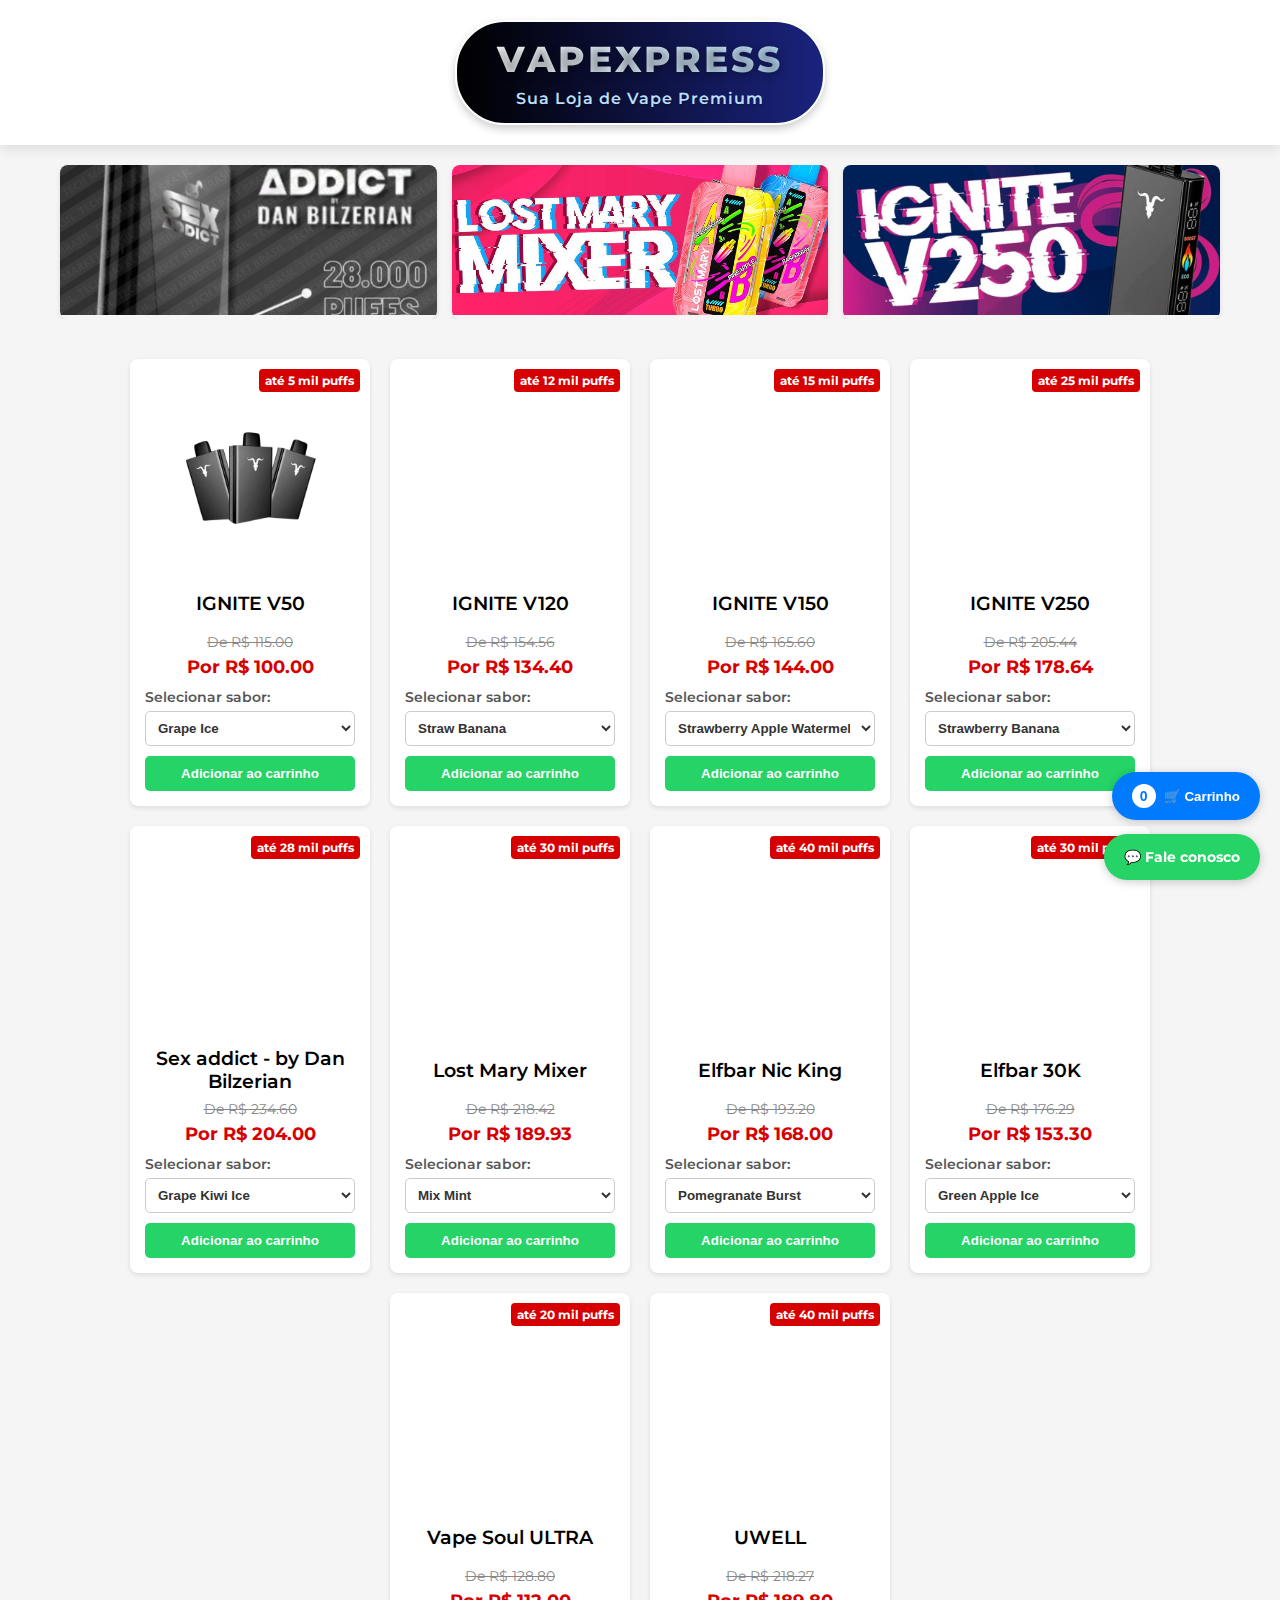
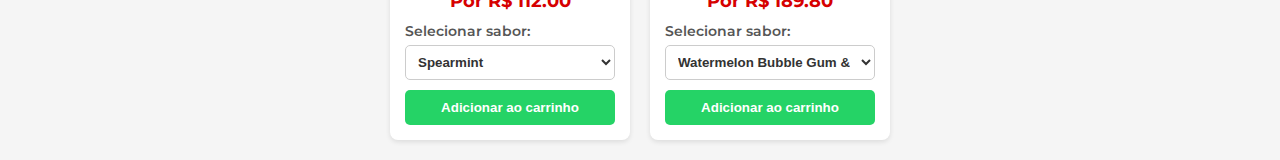
==== commit ca6b6cf7: "Update index.html" ====
--- a/index.html
+++ b/index.html
@@ -14,34 +14,51 @@
       overflow-x: hidden;
     }
     header {
-      background: linear-gradient(135deg, #1a2a6c, #b21f1f, #fdbb2d);
-      padding: 15px 20px;
+      background: #ffffff;
+      padding: 20px 0;
       text-align: center;
-      box-shadow: 0 2px 10px rgba(0,0,0,0.1);
+      box-shadow: 0 4px 12px rgba(0,0,0,0.1);
+      position: relative;
+      z-index: 1000;
     }
     .logo-container {
       display: flex;
       align-items: center;
       justify-content: center;
-      gap: 15px;
+      gap: 20px;
+      padding: 15px 30px;
+      background: linear-gradient(to right, #000000, #1a237e);
+      border-radius: 50px;
+      width: fit-content;
+      margin: 0 auto;
+      box-shadow: 0 4px 8px rgba(0,0,0,0.2);
+      border: 2px solid #ffffff;
     }
     .logo-img {
-      height: 50px;
+      height: 80px;
       width: auto;
+      filter: drop-shadow(0 2px 4px rgba(255,255,255,0.3));
     }
     .logo-text {
-      font-size: 28px;
-      font-weight: 700;
+      font-size: 36px;
+      font-weight: 800;
       color: white;
       text-transform: uppercase;
-      letter-spacing: 2px;
-      text-shadow: 0 2px 4px rgba(0,0,0,0.2);
+      letter-spacing: 3px;
+      text-shadow: 0 2px 8px rgba(0,0,0,0.4);
+      background: linear-gradient(to right, #ffffff, #bbdefb);
+      -webkit-background-clip: text;
+      background-clip: text;
+      -webkit-text-fill-color: transparent;
+      padding: 0 10px;
     }
     .slogan {
-      color: rgba(255,255,255,0.9);
-      font-size: 14px;
-      margin-top: 5px;
+      color: #bbdefb;
+      font-size: 16px;
+      margin-top: 8px;
       font-weight: 600;
+      letter-spacing: 1px;
+      text-shadow: 0 1px 2px rgba(0,0,0,0.3);
     }
     .banners {
       max-width: 1200px;
@@ -345,11 +362,17 @@
         width: 90%;
         right: 5%;
       }
+      .logo-container {
+        flex-direction: column;
+        gap: 10px;
+        padding: 15px 20px;
+        border-radius: 30px;
+      }
+      .logo-img {
+        height: 60px;
+      }
       .logo-text {
-        font-size: 22px;
-      }
-      .logo-img {
-        height: 40px;
+        font-size: 28px;
       }
     }
     @media (max-width: 480px) {
@@ -360,15 +383,15 @@
       .produto {
         width: 100%;
       }
-      .logo-container {
-        flex-direction: column;
-        gap: 5px;
-      }
       .logo-text {
-        font-size: 20px;
+        font-size: 22px;
+        letter-spacing: 1px;
+      }
+      .logo-img {
+        height: 50px;
       }
       .slogan {
-        font-size: 12px;
+        font-size: 14px;
       }
     }
   </style>
@@ -537,7 +560,6 @@
     const carrinhoBox = document.getElementById('carrinho-box');
     const cartCount = document.getElementById('cart-count');
 
-    // Carrega os produtos na página
     function carregarProdutos() {
       lista.innerHTML = '';
       produtos.forEach((produto, index) => {
@@ -561,12 +583,10 @@
       });
     }
 
-    // Alterna a visibilidade do carrinho
     function toggleCarrinho() {
       carrinhoBox.style.display = carrinhoBox.style.display === 'none' || carrinhoBox.style.display === '' ? 'block' : 'none';
     }
 
-    // Adiciona um produto ao carrinho
     function adicionarCarrinho(index) {
       const saborSelecionado = document.getElementById(`sabor-${index}`).value;
       const produto = produtos[index];
@@ -581,13 +601,11 @@
       mostrarFeedback();
     }
 
-    // Remove um item do carrinho
     function removerItem(posicao) {
       carrinho.splice(posicao, 1);
       atualizarCarrinho();
     }
 
-    // Atualiza a exibição do carrinho
     function atualizarCarrinho() {
       if (carrinho.length === 0) {
         carrinhoItens.innerHTML = '<p class="empty-cart">Seu carrinho está vazio</p>';
@@ -606,7 +624,6 @@
       cartCount.textContent = carrinho.length;
     }
 
-    // Mostra mensagem de feedback quando adiciona ao carrinho
     function mostrarFeedback() {
       feedbackMsg.style.display = 'block';
       setTimeout(() => {
@@ -614,7 +631,6 @@
       }, 2000);
     }
 
-    // Finaliza o pedido via WhatsApp
     function finalizarPedido() {
       if (carrinho.length === 0) {
         alert('Seu carrinho está vazio! Adicione produtos antes de finalizar.');
@@ -636,7 +652,6 @@
       window.open(url, '_blank');
     }
 
-    // Rola a página até o produto específico
     function scrollToProduct(productName) {
       const productId = `produto-${productName.replace(/\s+/g, '-')}`;
       const productElement = document.getElementById(productId);
@@ -647,7 +662,6 @@
           block: 'center'
         });
         
-        // Destaque visual temporário
         productElement.style.boxShadow = '0 0 0 3px rgba(214, 161, 0, 0.5)';
         setTimeout(() => {
           productElement.style.boxShadow = '0 2px 5px rgba(0,0,0,0.1)';
@@ -655,7 +669,6 @@
       }
     }
 
-    // Inicializa a página
     window.onload = function() {
       carregarProdutos();
       atualizarCarrinho();
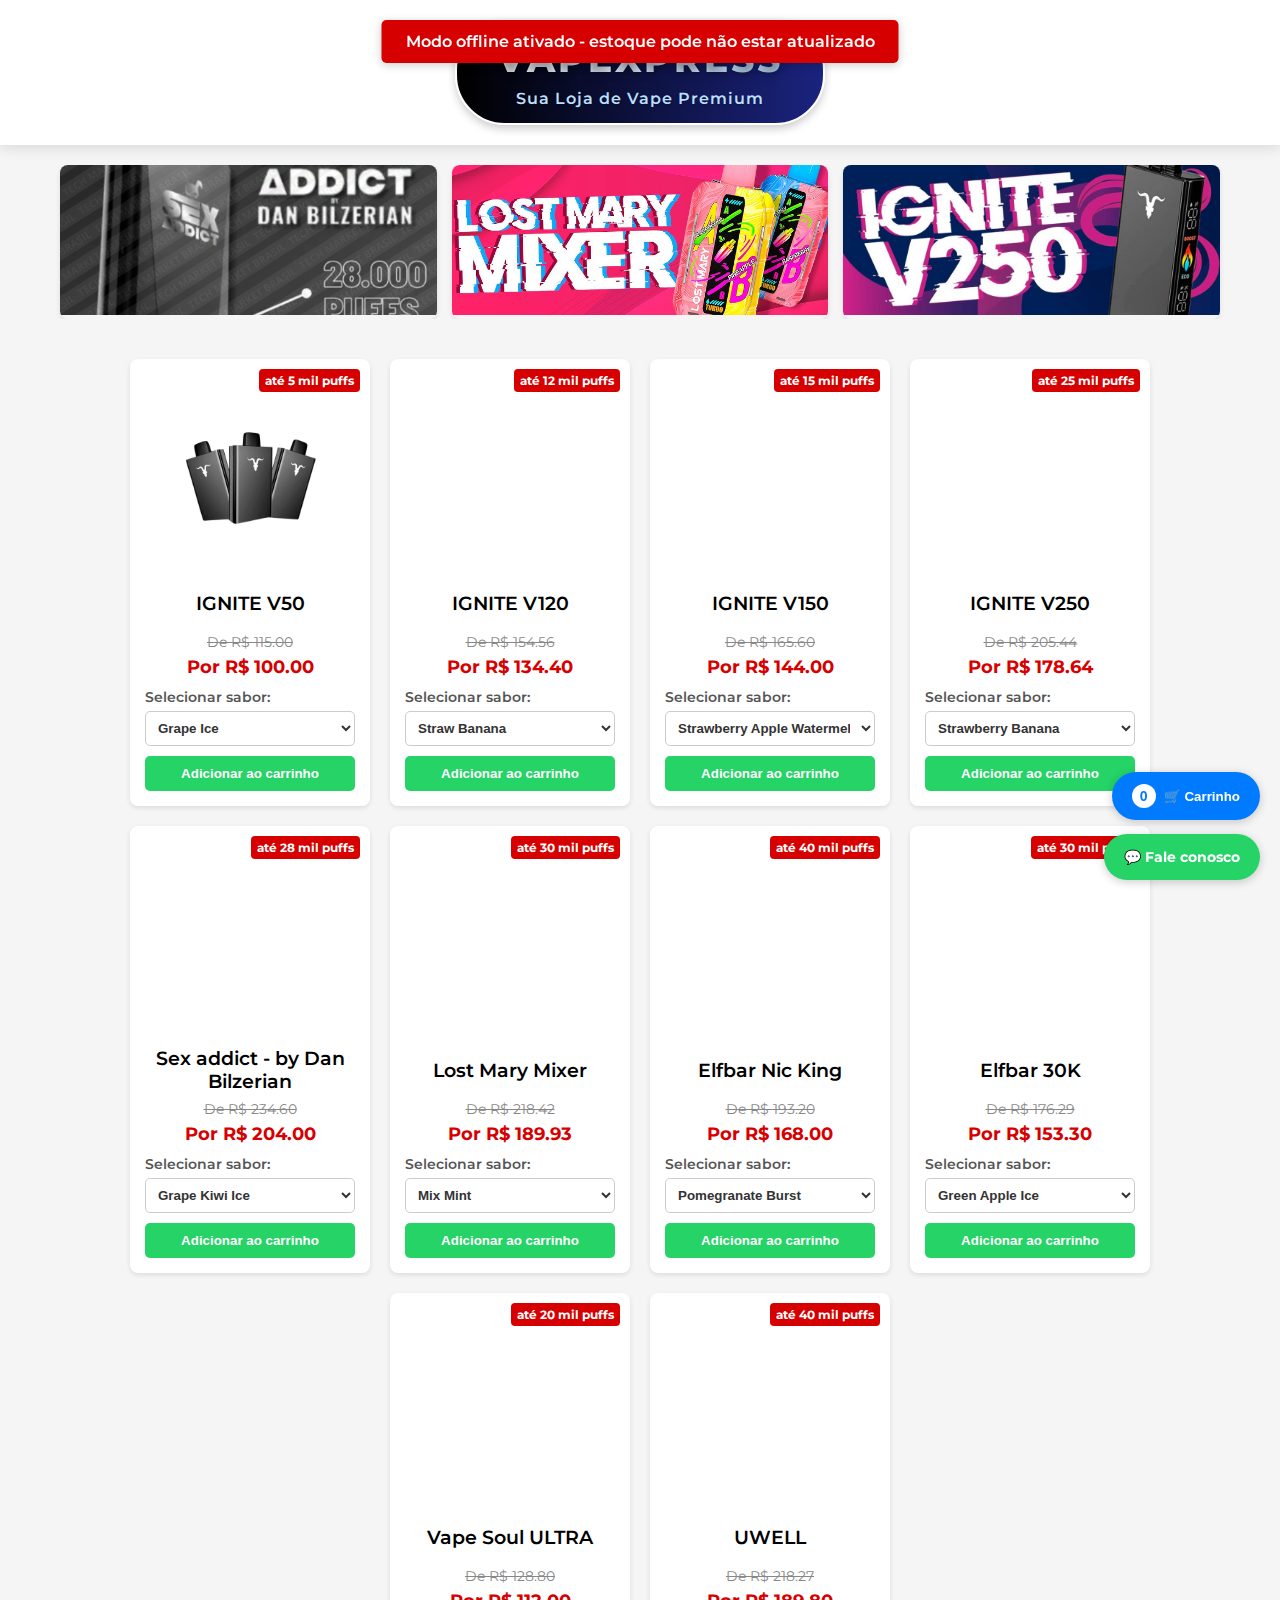
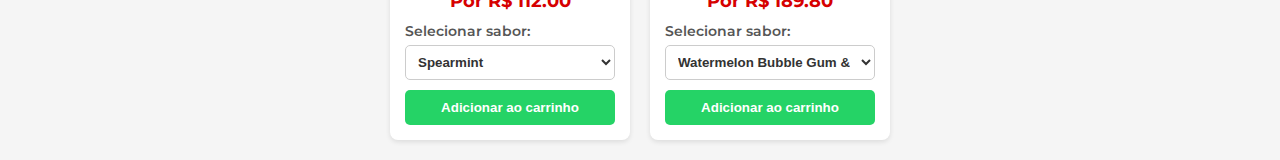
==== commit 359f8a43: "Update index.html" ====
--- a/index.html
+++ b/index.html
@@ -345,6 +345,25 @@
       margin-top: 10px;
       padding-top: 10px;
       border-top: 2px solid #eee;
+    }
+    .esgotado {
+      position: absolute;
+      top: 0;
+      left: 0;
+      width: 100%;
+      height: 100%;
+      background: rgba(255, 255, 255, 0.9);
+      display: flex;
+      align-items: center;
+      justify-content: center;
+      border-radius: 8px;
+      font-weight: bold;
+      color: #d60000;
+      font-size: 18px;
+    }
+    button.adicionar:disabled {
+      background: #cccccc;
+      cursor: not-allowed;
     }
 
     @media (max-width: 768px) {
@@ -441,118 +460,9 @@
   </a>
 
   <script>
-    const produtos = [
-      { 
-        nome: 'IGNITE V50', 
-        imagem: 'ignite-v50.jpg', 
-        preco: 100.00, 
-        sabores: ['Grape Ice', 'Blue Dream', 'Banana Ice', 'Blue Raspberry Ice'], 
-        puffs: '5' 
-      },
-      { 
-        nome: 'IGNITE V120', 
-        imagem: 'ignite-v120.jpg', 
-        preco: 134.40, 
-        sabores: [
-          'Straw Banana', 'Cactus', 'Blue Razz Lemon', 'Mixed Berries',
-          'Lemon Lime', 'Mango Cream', 'Watermelon Ice', 'Menthol',
-          'Blueberry Mint', 'Peach Ice', 'Pomegranate Lemon', 'Watermelon Peach'
-        ], 
-        puffs: '12' 
-      },
-      { 
-        nome: 'IGNITE V150', 
-        imagem: 'ignite-v150.jpg', 
-        preco: 144.00, 
-        sabores: [
-          'Strawberry Apple Watermelon', 'Peppermint & Cream', 'Strawberry Ice',
-          'Watermelon Mix', 'Watermelon Dragon Fruit'
-        ], 
-        puffs: '15' 
-      },
-      { 
-        nome: 'IGNITE V250', 
-        imagem: 'ignite-v250.jpg', 
-        preco: 178.64, 
-        sabores: [
-          'Strawberry Banana', 'Pineapple Ice', 'Menthol', 'Green Apple',
-          'Watermelon Mix', 'Peach Mango', 'Strawberry Ice'
-        ], 
-        puffs: '25' 
-      },
-      { 
-        nome: 'Sex addict - by Dan Bilzerian', 
-        imagem: 'sex-addict-s280.jpg', 
-        preco: 204.00, 
-        sabores: [
-          'Grape Kiwi Ice', 'Strawberry Banana Ice', 'Menthol', 'Banana Ice',
-          'Pineapple Ice', 'Strawberry Kiwi Ice', 'Watermelon Ice'
-        ], 
-        puffs: '28' 
-      },
-      { 
-        nome: 'Lost Mary Mixer', 
-        imagem: 'lost-mary-mixer-30k.jpg', 
-        preco: 189.93, 
-        sabores: [
-          'Mix Mint', 'Blue Razz Ice', 'Raspberry Pineapple', 'Apple Grape',
-          'Miami Chill', 'Orange Strawberry', 'Cherry Lemon', 'Grapefruit Lemon Lime',
-          'Banana Cherry Ice', 'Watermelon Ice', 'Blueberry Watermelon',
-          'Mango Strawberry Ice', 'Aloe Grape Sour Apple', 'Red Raspberry Strawberry',
-          'Watermelon B-Pop'
-        ], 
-        puffs: '30' 
-      },
-      { 
-        nome: 'Elfbar Nic King', 
-        imagem: 'elfbar-nic-king.jpg', 
-        preco: 168.00, 
-        sabores: [
-          'Pomegranate Burst', 'Lemon Lime Ice Tea', 'Icy Blue Rose',
-          'Sour Strawberry Dragonfruit', 'Watermelon Ice', 'Watermelon Cherry',
-          'Grape Cranberry', 'Berry Ice', 'Pineapple Dragonfruit Grapefruit',
-          'Mixed Berries Tea', 'Pear Soda', 'Apple Candy', 'Apple Watermelon',
-          'Sour Cherry Candy', 'Chilly River', 'Blue Razz Ice', 'Key Lime',
-          'Berry Candy', 'Red Raspberry Strawberry'
-        ], 
-        puffs: '40' 
-      },
-      { 
-        nome: 'Elfbar 30K', 
-        imagem: 'elfbar-30k.jpg', 
-        preco: 153.30, 
-        sabores: [
-          'Green Apple Ice', 'Spearmint', 'Sour Lush Gami', 'Cherry Strazz',
-          'Bubbaloo Tutti Frutti', 'Blueberry Sour Raspberry', 'Elf Love'
-        ], 
-        puffs: '30' 
-      },
-      { 
-        nome: 'Vape Soul ULTRA', 
-        imagem: 'vape-soul-ultra.jpg', 
-        preco: 112.00, 
-        sabores: [
-          'Spearmint', 'Fresh Watermelon', 'Berry Grape', 'Grape Raspberry Lemon',
-          'Cola Lime', 'Pink Lemonade', 'Sour Blueberry Raspberry', 'Blue Razz',
-          'Pineapple Ice', 'Sour Apple', 'Mango Ice', 'Blueberry', 'Love 66',
-          'Passion Grapefruit', 'Strawberry Watermelon Bubblegum'
-        ], 
-        puffs: '20' 
-      },
-      { 
-        nome: 'UWELL', 
-        imagem: 'uwell.jpg', 
-        preco: 189.80, 
-        sabores: [
-          'Watermelon Bubble Gum & Rose Lychee Ice',
-          'Rose Lychee Ice & Strawberry Banana Ice',
-          'Triple Mango & Honeydew Ice Cream',
-          'Blackcurrant Grape & Sea Salt Lemon'
-        ], 
-        puffs: '40' 
-      }
-    ];
-
+    // Variável global para armazenar o estoque atual
+    let estoqueAtual = {};
+    let produtos = [];
     const carrinho = [];
     const lista = document.getElementById('lista-produtos');
     const carrinhoItens = document.getElementById('carrinho-itens');
@@ -560,6 +470,196 @@
     const carrinhoBox = document.getElementById('carrinho-box');
     const cartCount = document.getElementById('cart-count');
 
+    // Função para buscar estoque do backend
+    async function buscarEstoque() {
+      try {
+        const response = await fetch('http://localhost:5000/api/estoque');
+        if (!response.ok) throw new Error('Erro ao buscar estoque');
+        
+        const data = await response.json();
+        
+        // Transforma o array em um objeto mais fácil de manipular
+        estoqueAtual = {};
+        data.forEach(item => {
+          const key = `${item.modelo}-${item.sabor}`;
+          estoqueAtual[key] = {
+            id: item.id,
+            quantidade: item.quantidade,
+            preco_venda: item.preco_venda
+          };
+        });
+        
+        return true;
+      } catch (error) {
+        console.error('Erro ao buscar estoque:', error);
+        // Se falhar, usa os dados locais como fallback
+        carregarProdutosLocais();
+        return false;
+      }
+    }
+
+    // Função fallback caso a API não esteja disponível
+    function carregarProdutosLocais() {
+      produtos = [
+        { 
+          id: 1, nome: 'IGNITE V50', 
+          imagem: 'ignite-v50.jpg', 
+          preco: 100.00, 
+          sabores: ['Grape Ice', 'Blue Dream', 'Banana Ice', 'Blue Raspberry Ice'], 
+          puffs: '5' 
+        },
+        { 
+          id: 2, nome: 'IGNITE V120', 
+          imagem: 'ignite-v120.jpg', 
+          preco: 134.40, 
+          sabores: [
+            'Straw Banana', 'Cactus', 'Blue Razz Lemon', 'Mixed Berries',
+            'Lemon Lime', 'Mango Cream', 'Watermelon Ice', 'Menthol',
+            'Blueberry Mint', 'Peach Ice', 'Pomegranate Lemon', 'Watermelon Peach'
+          ], 
+          puffs: '12' 
+        },
+        { 
+          id: 3, nome: 'IGNITE V150', 
+          imagem: 'ignite-v150.jpg', 
+          preco: 144.00, 
+          sabores: [
+            'Strawberry Apple Watermelon', 'Peppermint & Cream', 'Strawberry Ice',
+            'Watermelon Mix', 'Watermelon Dragon Fruit'
+          ], 
+          puffs: '15' 
+        },
+        { 
+          id: 4, nome: 'IGNITE V250', 
+          imagem: 'ignite-v250.jpg', 
+          preco: 178.64, 
+          sabores: [
+            'Strawberry Banana', 'Pineapple Ice', 'Menthol', 'Green Apple',
+            'Watermelon Mix', 'Peach Mango', 'Strawberry Ice'
+          ], 
+          puffs: '25' 
+        },
+        { 
+          id: 5, nome: 'Sex addict - by Dan Bilzerian', 
+          imagem: 'sex-addict-s280.jpg', 
+          preco: 204.00, 
+          sabores: [
+            'Grape Kiwi Ice', 'Strawberry Banana Ice', 'Menthol', 'Banana Ice',
+            'Pineapple Ice', 'Strawberry Kiwi Ice', 'Watermelon Ice'
+          ], 
+          puffs: '28' 
+        },
+        { 
+          id: 6, nome: 'Lost Mary Mixer', 
+          imagem: 'lost-mary-mixer-30k.jpg', 
+          preco: 189.93, 
+          sabores: [
+            'Mix Mint', 'Blue Razz Ice', 'Raspberry Pineapple', 'Apple Grape',
+            'Miami Chill', 'Orange Strawberry', 'Cherry Lemon', 'Grapefruit Lemon Lime',
+            'Banana Cherry Ice', 'Watermelon Ice', 'Blueberry Watermelon',
+            'Mango Strawberry Ice', 'Aloe Grape Sour Apple', 'Red Raspberry Strawberry',
+            'Watermelon B-Pop'
+          ], 
+          puffs: '30' 
+        },
+        { 
+          id: 7, nome: 'Elfbar Nic King', 
+          imagem: 'elfbar-nic-king.jpg', 
+          preco: 168.00, 
+          sabores: [
+            'Pomegranate Burst', 'Lemon Lime Ice Tea', 'Icy Blue Rose',
+            'Sour Strawberry Dragonfruit', 'Watermelon Ice', 'Watermelon Cherry',
+            'Grape Cranberry', 'Berry Ice', 'Pineapple Dragonfruit Grapefruit',
+            'Mixed Berries Tea', 'Pear Soda', 'Apple Candy', 'Apple Watermelon',
+            'Sour Cherry Candy', 'Chilly River', 'Blue Razz Ice', 'Key Lime',
+            'Berry Candy', 'Red Raspberry Strawberry'
+          ], 
+          puffs: '40' 
+        },
+        { 
+          id: 8, nome: 'Elfbar 30K', 
+          imagem: 'elfbar-30k.jpg', 
+          preco: 153.30, 
+          sabores: [
+            'Green Apple Ice', 'Spearmint', 'Sour Lush Gami', 'Cherry Strazz',
+            'Bubbaloo Tutti Frutti', 'Blueberry Sour Raspberry', 'Elf Love'
+          ], 
+          puffs: '30' 
+        },
+        { 
+          id: 9, nome: 'Vape Soul ULTRA', 
+          imagem: 'vape-soul-ultra.jpg', 
+          preco: 112.00, 
+          sabores: [
+            'Spearmint', 'Fresh Watermelon', 'Berry Grape', 'Grape Raspberry Lemon',
+            'Cola Lime', 'Pink Lemonade', 'Sour Blueberry Raspberry', 'Blue Razz',
+            'Pineapple Ice', 'Sour Apple', 'Mango Ice', 'Blueberry', 'Love 66',
+            'Passion Grapefruit', 'Strawberry Watermelon Bubblegum'
+          ], 
+          puffs: '20' 
+        },
+        { 
+          id: 10, nome: 'UWELL', 
+          imagem: 'uwell.jpg', 
+          preco: 189.80, 
+          sabores: [
+            'Watermelon Bubble Gum & Rose Lychee Ice',
+            'Rose Lychee Ice & Strawberry Banana Ice',
+            'Triple Mango & Honeydew Ice Cream',
+            'Blackcurrant Grape & Sea Salt Lemon'
+          ], 
+          puffs: '40' 
+        }
+      ];
+      
+      // Simula estoque para cada sabor
+      produtos.forEach(produto => {
+        produto.sabores.forEach(sabor => {
+          const key = `${produto.nome}-${sabor}`;
+          if (!estoqueAtual[key]) {
+            estoqueAtual[key] = {
+              id: produto.id,
+              quantidade: 10, // Quantidade padrão para fallback
+              preco_venda: produto.preco
+            };
+          }
+        });
+      });
+    }
+
+    // Função para verificar disponibilidade no estoque
+    function verificarDisponibilidade(produtoNome, sabor) {
+      const key = `${produtoNome}-${sabor}`;
+      return estoqueAtual[key] && estoqueAtual[key].quantidade > 0;
+    }
+
+    // Função para registrar uma venda no backend
+    async function registrarVendaBackend(produtoId, quantidade, sabor) {
+      try {
+        const response = await fetch('http://localhost:5000/api/venda', {
+          method: 'POST',
+          headers: {
+            'Content-Type': 'application/json',
+          },
+          body: JSON.stringify({
+            produto_id: produtoId,
+            quantidade_vendida: quantidade,
+            preco_venda: 0, // Será substituído pelo preço do estoque
+            sabor: sabor
+          })
+        });
+        
+        if (!response.ok) throw new Error('Erro ao registrar venda');
+        
+        const data = await response.json();
+        return data.success;
+      } catch (error) {
+        console.error('Erro ao registrar venda:', error);
+        return false;
+      }
+    }
+
+    // Carrega os produtos na página
     function carregarProdutos() {
       lista.innerHTML = '';
       produtos.forEach((produto, index) => {
@@ -567,6 +667,14 @@
         const div = document.createElement('div');
         div.className = 'produto';
         div.id = `produto-${produto.nome.replace(/\s+/g, '-')}`;
+        
+        // Verifica disponibilidade para cada sabor
+        const saboresDisponiveis = produto.sabores.filter(sabor => 
+          verificarDisponibilidade(produto.nome, sabor)
+        );
+        
+        const todosEsgotados = saboresDisponiveis.length === 0;
+        
         div.innerHTML = `
           <span class="tag-puffs">até ${produto.puffs} mil puffs</span>
           <img src="${produto.imagem}" alt="${produto.nome}" onerror="this.src='https://via.placeholder.com/240x240?text=${encodeURIComponent(produto.nome)}'">
@@ -574,10 +682,15 @@
           <p class="preco-antigo">De R$ ${precoOriginal}</p>
           <p class="preco-novo">Por R$ ${produto.preco.toFixed(2)}</p>
           <label class="sabor-label">Selecionar sabor:</label>
-          <select id="sabor-${index}">
-            ${produto.sabores.map(sabor => `<option value="${sabor}">${sabor}</option>`).join('')}
+          <select id="sabor-${index}" ${todosEsgotados ? 'disabled' : ''}>
+            ${saboresDisponiveis.length > 0 ? 
+              saboresDisponiveis.map(sabor => `<option value="${sabor}">${sabor}</option>`).join('') : 
+              '<option>ESGOTADO</option>'}
           </select>
-          <button class="adicionar" onclick="adicionarCarrinho(${index})">Adicionar ao carrinho</button>
+          <button class="adicionar" onclick="adicionarCarrinho(${index})" ${todosEsgotados ? 'disabled' : ''}>
+            ${todosEsgotados ? 'ESGOTADO' : 'Adicionar ao carrinho'}
+          </button>
+          ${todosEsgotados ? '<div class="esgotado">ESGOTADO</div>' : ''}
         `;
         lista.appendChild(div);
       });
@@ -587,18 +700,46 @@
       carrinhoBox.style.display = carrinhoBox.style.display === 'none' || carrinhoBox.style.display === '' ? 'block' : 'none';
     }
 
-    function adicionarCarrinho(index) {
+    async function adicionarCarrinho(index) {
       const saborSelecionado = document.getElementById(`sabor-${index}`).value;
       const produto = produtos[index];
-      
-      carrinho.push({
-        nome: produto.nome,
-        sabor: saborSelecionado,
-        preco: produto.preco
-      });
-      
-      atualizarCarrinho();
-      mostrarFeedback();
+      const key = `${produto.nome}-${saborSelecionado}`;
+      
+      // Verifica estoque novamente antes de adicionar
+      if (!verificarDisponibilidade(produto.nome, saborSelecionado)) {
+        mostrarFeedback('Produto esgotado!', false);
+        carregarProdutos(); // Atualiza a UI
+        return;
+      }
+      
+      // Obtém o ID do produto no estoque
+      const produtoEstoque = estoqueAtual[key];
+      
+      // Registra a venda no backend
+      const sucesso = await registrarVendaBackend(produtoEstoque.id, 1, saborSelecionado);
+      
+      if (sucesso) {
+        // Atualiza o estoque local
+        estoqueAtual[key].quantidade -= 1;
+        
+        // Adiciona ao carrinho
+        carrinho.push({
+          id: produtoEstoque.id,
+          nome: produto.nome,
+          sabor: saborSelecionado,
+          preco: produtoEstoque.preco_venda
+        });
+        
+        atualizarCarrinho();
+        mostrarFeedback('Produto adicionado ao carrinho!', true);
+        
+        // Atualiza a UI se o produto esgotou
+        if (estoqueAtual[key].quantidade <= 0) {
+          carregarProdutos();
+        }
+      } else {
+        mostrarFeedback('Erro ao adicionar produto!', false);
+      }
     }
 
     function removerItem(posicao) {
@@ -624,7 +765,9 @@
       cartCount.textContent = carrinho.length;
     }
 
-    function mostrarFeedback() {
+    function mostrarFeedback(mensagem, sucesso) {
+      feedbackMsg.textContent = mensagem;
+      feedbackMsg.style.background = sucesso ? '#25D366' : '#d60000';
       feedbackMsg.style.display = 'block';
       setTimeout(() => {
         feedbackMsg.style.display = 'none';
@@ -633,7 +776,7 @@
 
     function finalizarPedido() {
       if (carrinho.length === 0) {
-        alert('Seu carrinho está vazio! Adicione produtos antes de finalizar.');
+        mostrarFeedback('Seu carrinho está vazio!', false);
         return;
       }
       
@@ -650,6 +793,10 @@
       
       const url = `https://wa.me/5531999456030?text=${mensagem}`;
       window.open(url, '_blank');
+      
+      // Limpa o carrinho após finalizar
+      carrinho.length = 0;
+      atualizarCarrinho();
     }
 
     function scrollToProduct(productName) {
@@ -669,7 +816,17 @@
       }
     }
 
-    window.onload = function() {
+    // Inicialização
+    window.onload = async function() {
+      // Tenta buscar o estoque do backend
+      const estoqueCarregado = await buscarEstoque();
+      
+      if (!estoqueCarregado) {
+        // Se falhar, usa os dados locais
+        carregarProdutosLocais();
+        mostrarFeedback('Modo offline ativado - estoque pode não estar atualizado', false);
+      }
+      
       carregarProdutos();
       atualizarCarrinho();
     };
